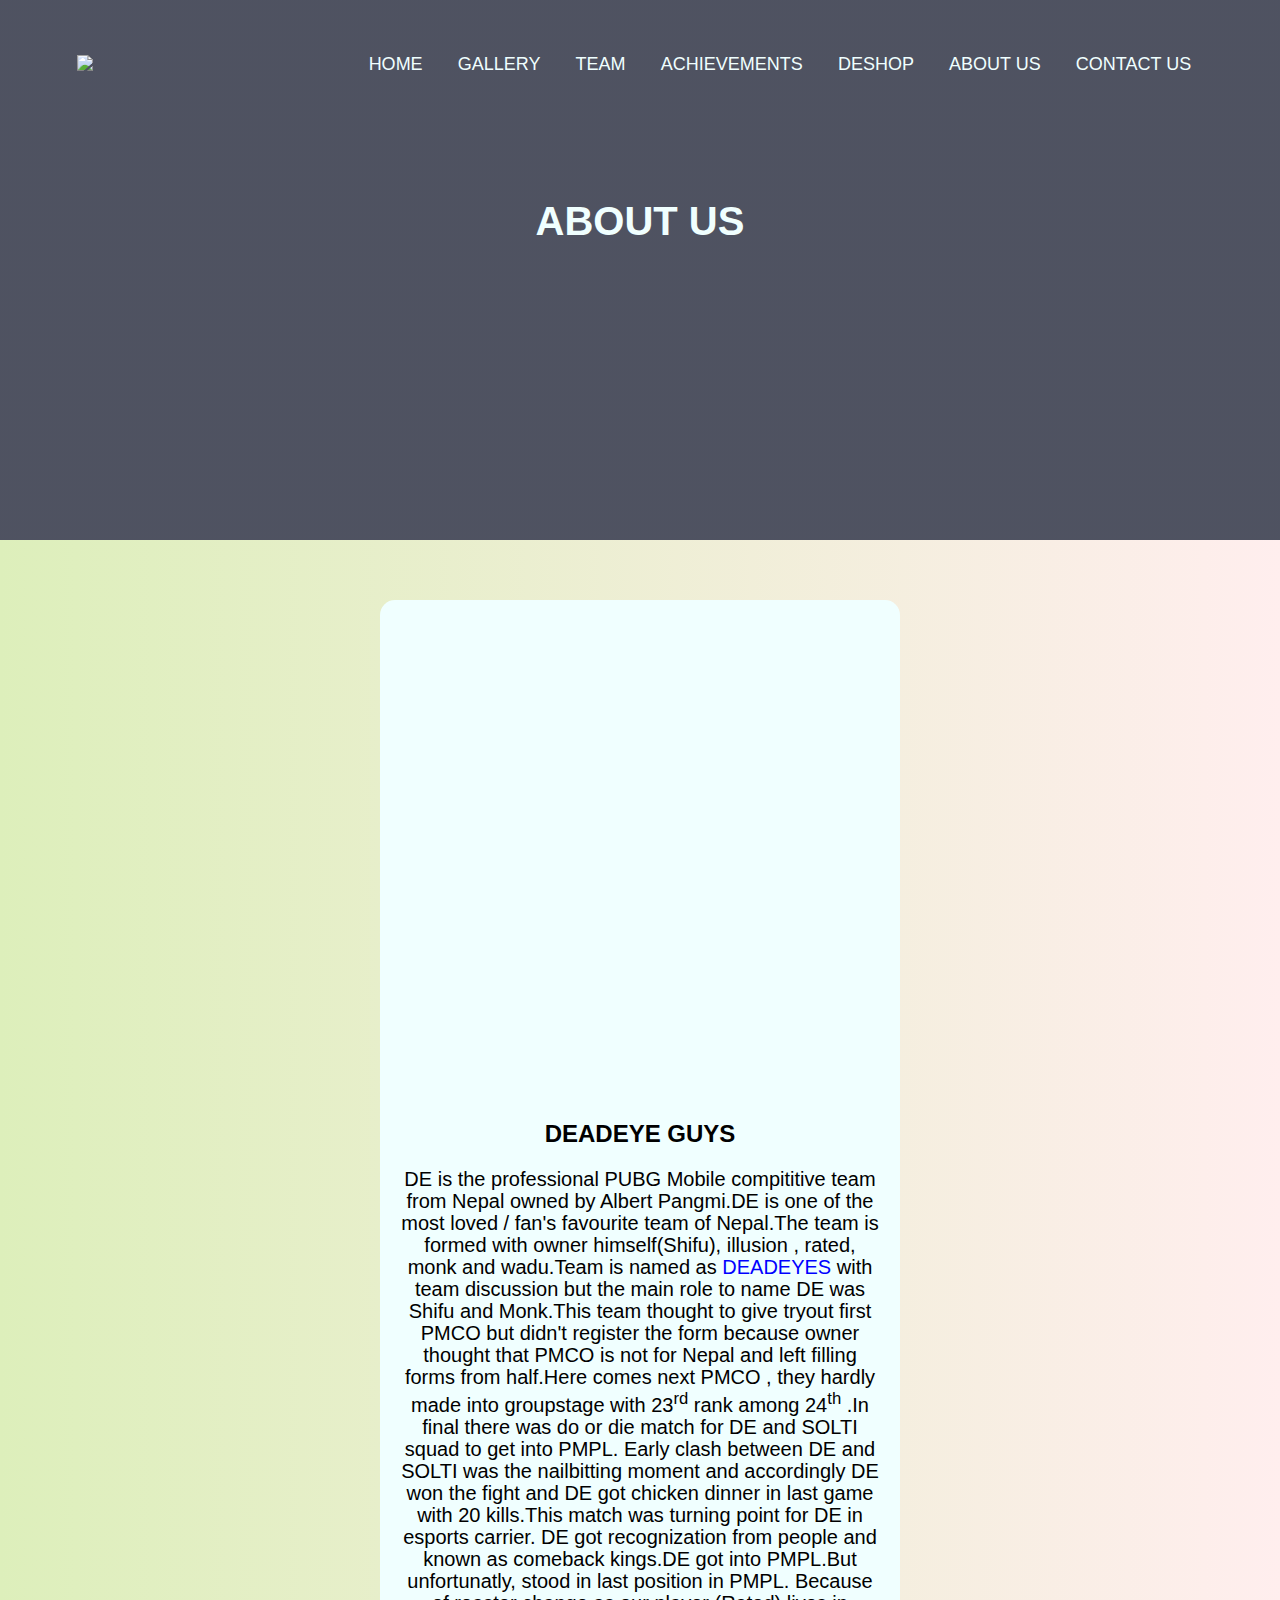
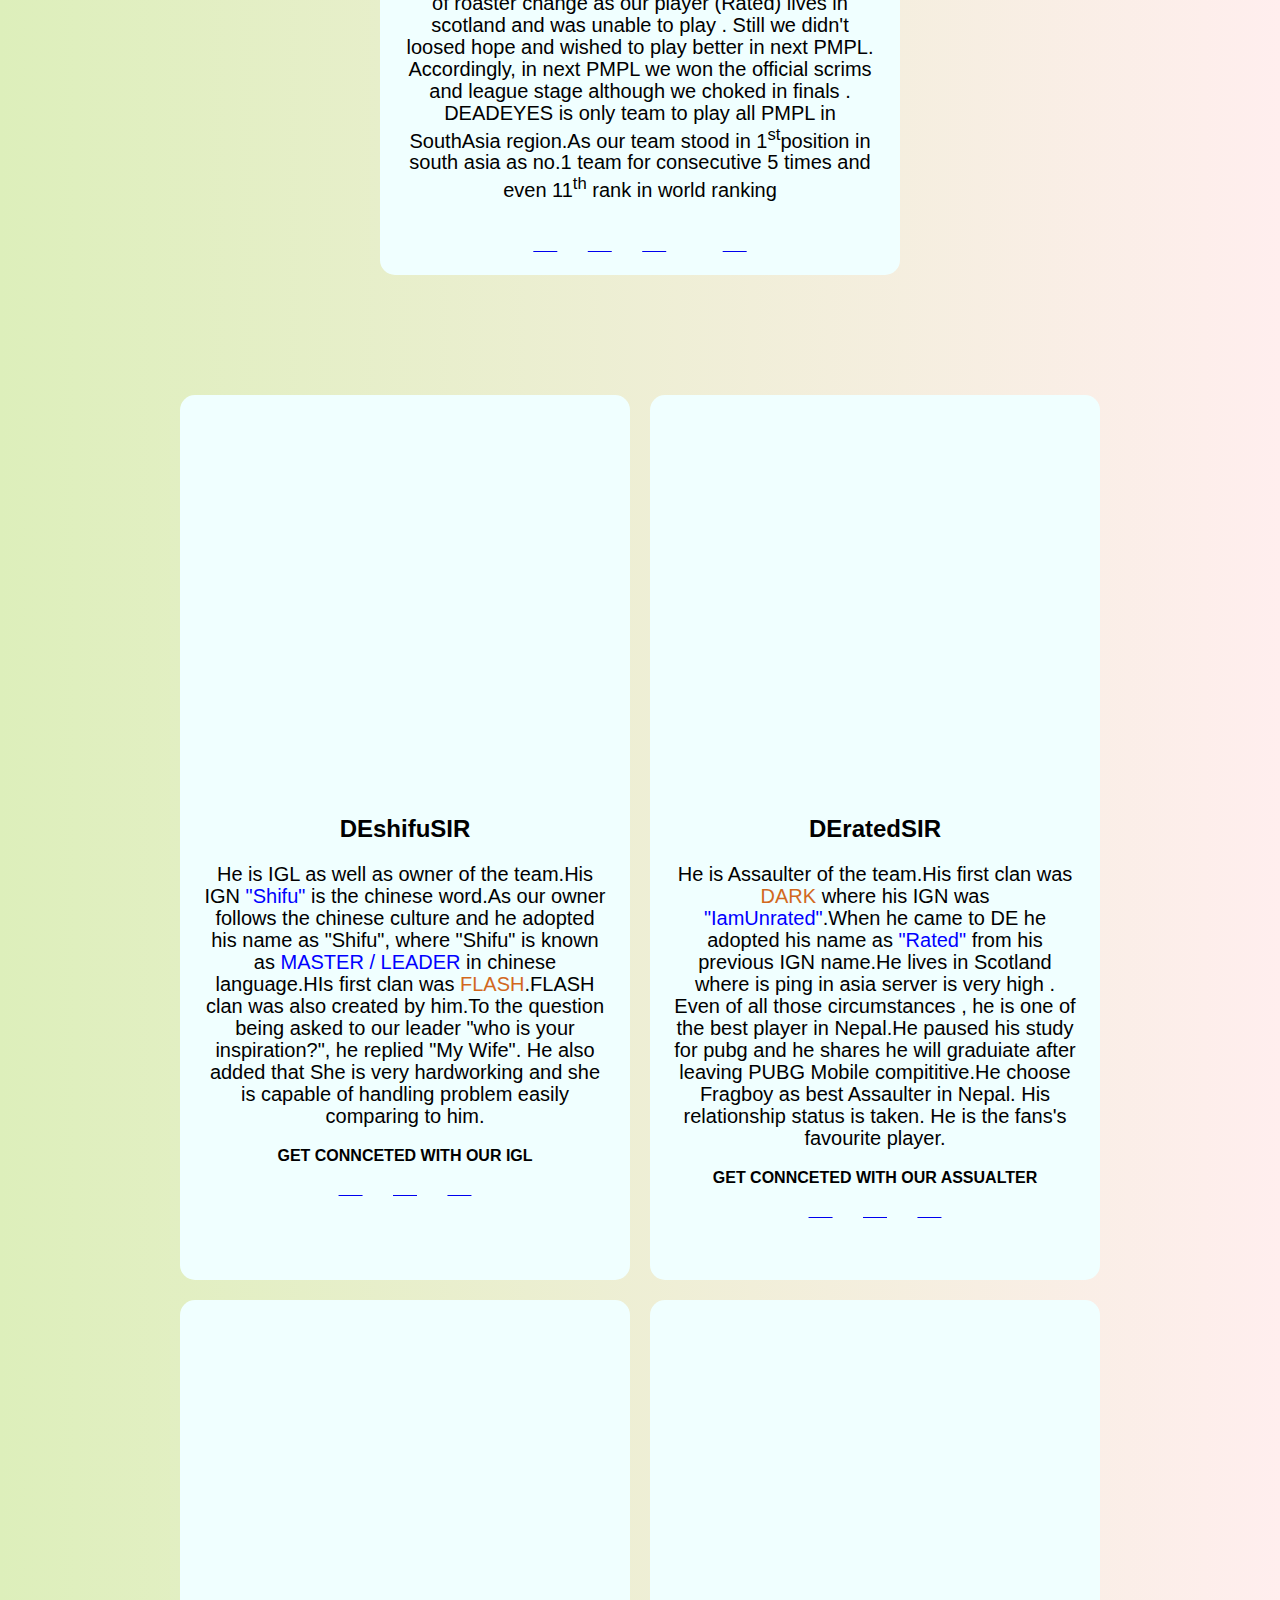
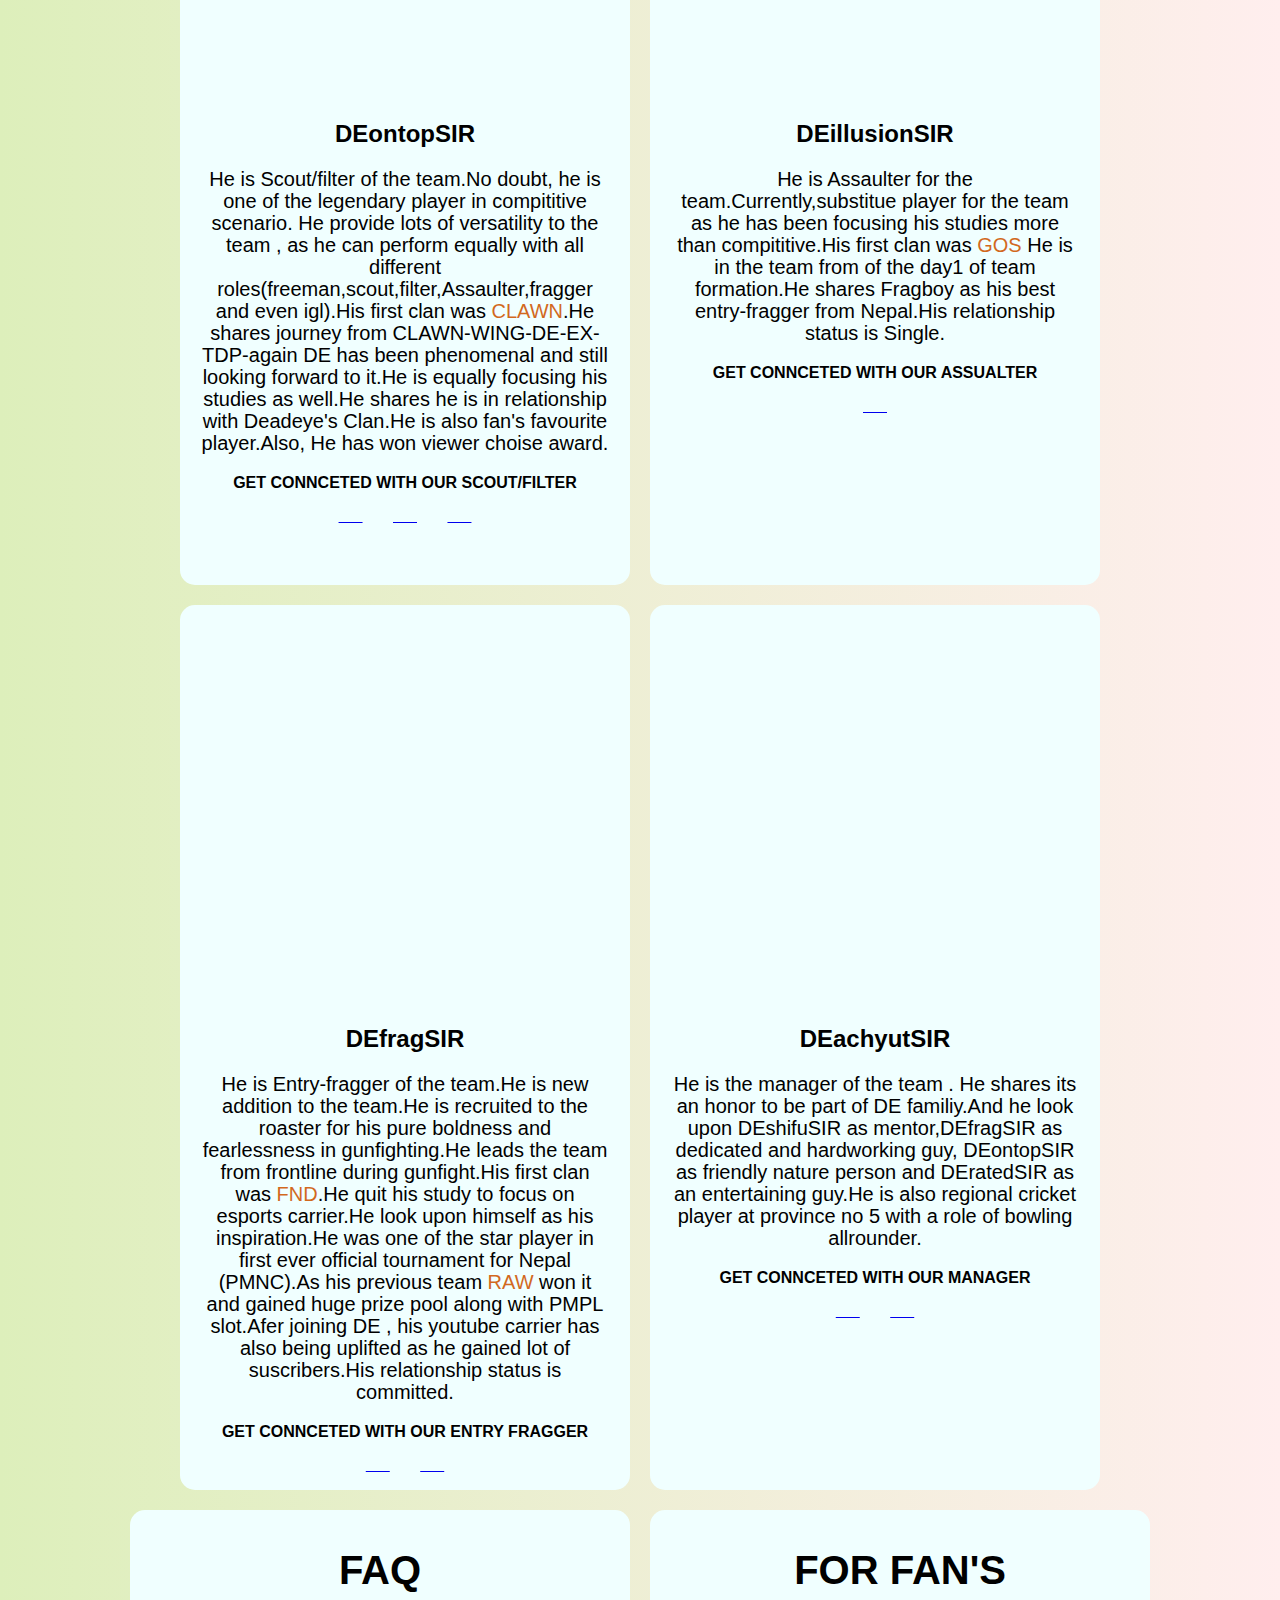
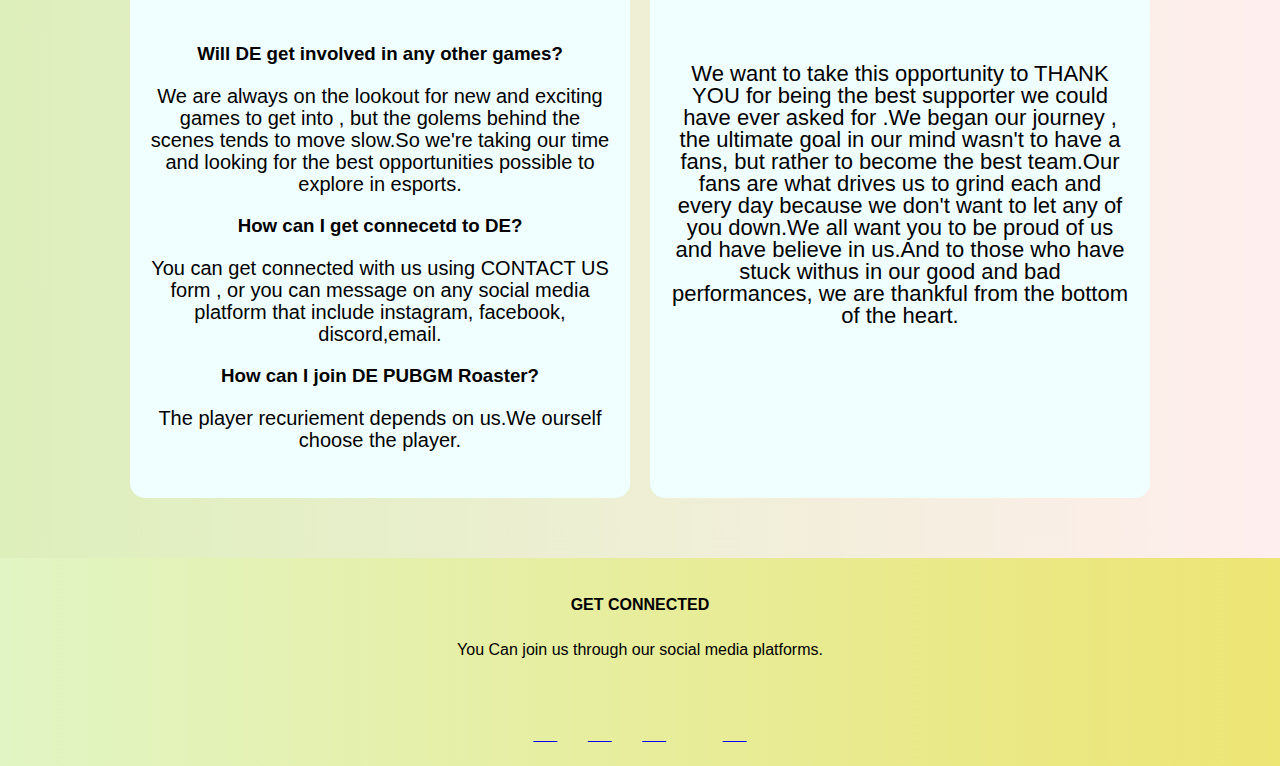
==== about.html.html @ 50891729 "first commit" ====
<!DOCTYPE HTML>
<html>
<head>
<meta name="viewport" content="with=device-width, initial-scale=1.0">
<link rel="stylesheet" href="https://cdnjs.cloudflare.com/ajax/libs/font-awesome/4.7.0/css/font-awesome.min.css">
    <link rel="stylesheet" href="https://use.fontawesome.com/releases/v5.7.0/css/all.css" integrity="sha384-lZN37f5QGtY3VHgisS14W3ExzMWZxybE1SJSEsQp9S+oqd12jhcu+A56Ebc1zFSJ" crossorigin="anonymous"> 
    <link rel="stylesheet" href="style.css">
    <link rel="icon" href="file:///C:/Users/Dell/Desktop/newdelogo.png" type="image/icon type">
<title>DEADEYE GUYS OFFICIAL WEBSITE</title>
</head>
<body>
<section class="team-header"> 
      <nav>   
      <a href="bigproject.html" > <img src="file:///C:/Users/Dell/Desktop/newdelogo.png"></a>   
      <div class="nav-links">
      <ul>
      <li><a href="index.html">HOME</a></li>
      <li><a href="gallery.html.html">GALLERY</a></li>
      <li><a href="team.html.html">TEAM</a></li>
      <li><a href="achievements.html.html">ACHIEVEMENTS</a></li>
      <li><a href="deshop.html.html">DESHOP</a></li>
      <li><a href="about.html.html">ABOUT US </a></li>
      <li><a href="contact.html.html">CONTACT US</a></li>
      </ul>    
      </div>
      </nav>
    <h1>ABOUT US</h1>
</section>
<section class="de-detail">
<div class="DEDE">
<div class="delogo"> </div>
<h2>DEADEYE GUYS </h2>
<P> DE is the professional PUBG Mobile compititive team from Nepal owned by Albert Pangmi.DE is one of the most loved / fan's favourite team of Nepal.The team is formed with owner himself(Shifu), illusion , rated, monk and wadu.Team is named as <span style="color:blue;">DEADEYES</span> with team discussion but the main role to name DE was Shifu and Monk.This team thought to give tryout first PMCO   but didn't register the form because owner thought that PMCO is not for Nepal and left filling  forms from half.Here comes next PMCO , they hardly made into groupstage with 23<sup>rd</sup> rank among 24<sup>th</sup> .In final there was do or die match for DE and SOLTI squad to get  into PMPL. Early clash between DE and SOLTI was the nailbitting moment and accordingly DE won the fight and DE got chicken dinner in last game with 20 kills.This match was turning point for DE in esports carrier. DE got recognization from people and known as comeback kings.DE got into PMPL.But unfortunatly, stood in last position in PMPL. Because of roaster change as our player (Rated) lives in scotland and was unable to play . Still we didn't loosed hope and wished to play better in next PMPL. Accordingly, in next PMPL we won the official scrims and league stage although we choked in finals . DEADEYES is only team to play all PMPL in SouthAsia region.As our team stood in 1<sup>st</sup>position in south asia as no.1 team for consecutive 5 times and even 11<sup>th</sup> rank  in world ranking </P>

<div class="icons">
  <a href="https://www.facebook.com/Deadeyesofficials" target="_blank" rel="noopener noreferrer""> <i class="fab fa-facebook fa-2x"></i></a>
 <a href="https://www.instagram.com/deadeyes_officials/" target="_blank" rel="noopener noreferrer"><i class="fab fa-instagram fa-2x"></i></a>
 <a href="https://www.youtube.com/channel/UC2g1awBuGlmoKk71y6vSvHw" target="_blank" rel="noopener noreferrer"><i class="fab fa-youtube fa-2x"></i></a>
 <a href="https://discord.com/channels/737579042030616607/737579042030616610" target="_blank" rel="noopener noreferrer"><i class="fab fa-discord fa-2x"></i></a>
 <a href="mailto:albert.pangmi1@gmail.com" target="_blank" rel="noopener noreferrer"><i class="fas fa-envelope fa-2x"></i></a>

</div>
 </div>
</section>










<section class="container">
  
   <div class="card">
    
     <div class="shifu-image"></div>
       <h2>DEshifuSIR</h2>
       <p style="font-size: 20px;">He is IGL as well as owner of the team.His IGN <span style="color:blue">"Shifu"</span>  is the chinese word.As our owner follows the chinese culture and he adopted his name as "Shifu", where "Shifu" is known 
         as <span style="color:blue">MASTER / LEADER</span> in chinese language.HIs first clan was <span style="color:chocolate">FLASH</span>.FLASH clan was also created by him.To the question being asked to our leader "who is  your inspiration?", he replied "My Wife". He also added that She is very hardworking and she is capable of handling problem easily comparing to him.  </p>
    
<div class="icons">
  <h4>GET CONNCETED WITH OUR IGL</h4>
     <a href="https://www.instagram.com/de.shifu/" target="_blank" rel="noopener noreferrer"><i class="fab fa-instagram fa-2x"></i></a>
     <a href="https://www.youtube.com/channel/UCsQbxSDxCI07unB_JjpzKFw " target="_blank" rel="noopener noreferrer"><i class="fab fa-youtube fa-2x"></i></a>
     <a href="https://www.facebook.com/Shifusir-gaming-101230205552421" target="_blank" rel="noopener noreferrer"> <i class="fab fa-facebook fa-2x"></i></a>
    </div>
     </div>
     <div class="card">
        <div class="rated-image"> </div>
          <h2> DEratedSIR</h2>
          <p style="font-size: 20px;">He is  Assaulter of the team.His first clan was <span style="color:chocolate"> DARK</span> where his IGN was  <span style="color:blue">"IamUnrated"</span>.When he came to  DE he adopted his name as <span style="color:blue">"Rated" </span>  from his previous IGN name.He lives in Scotland where is ping in asia server is very high .
             Even of all those  circumstances , he is one of the best player in Nepal.He paused his study for pubg and he shares he will graduiate after leaving PUBG Mobile compititive.He choose Fragboy as best Assaulter in Nepal. His relationship status is taken. He is the fans's favourite player.  </p>
<div class="icons">
  <h4>GET CONNCETED WITH OUR ASSUALTER</h4>
     <a href="https://www.instagram.com/ramesh.tashi/" target="_blank" rel="noopener noreferrer"><i class="fab fa-instagram fa-2x"></i></a>
     <a href=" https://www.youtube.com/channel/UClz1W2ZApjGeYfB72Mx5Yvw" target="_blank" rel="noopener noreferrer"><i class="fab fa-youtube fa-2x"></i></a>
     <a href="https://www.facebook.com/Ramesh.tashi.gurung" target="_blank" rel="noopener noreferrer"> <i class="fab fa-facebook fa-2x"></i></a>
   
    </div>
        </div>
        <div class="card">
            <div class="ontop-image"></div>
              <h2>DEontopSIR</h2>
              <p style="font-size: 20px;">He is Scout/filter of  the team.No doubt, he is one of the legendary player in compititive scenario. He provide lots of versatility to the team , as he can perform equally with all different roles(freeman,scout,filter,Assaulter,fragger and even igl).His first clan was <span style="color:chocolate">CLAWN</span>.He shares journey from CLAWN-WING-DE-EX-TDP-again DE has been phenomenal and still looking forward to it.He is equally focusing his studies as well.He shares he is in relationship with Deadeye's Clan.He is also fan's favourite player.Also, He has won viewer choise award.        </p>   
<div class="icons">
  <h4>GET CONNCETED WITH OUR SCOUT/FILTER</h4>
     <a href="https://www.instagram.com/ig_ontop/" target="_blank" rel="noopener noreferrer"><i class="fab fa-instagram fa-2x"></i></a>
     <a href="https://www.youtube.com/c/OnTopp " target="_blank" rel="noopener noreferrer"><i class="fab fa-youtube fa-2x"></i></a>
     <a href="https://www.facebook.com/ontopnonstop2" target="_blank" rel="noopener noreferrer"> <i class="fab fa-facebook fa-2x"></i></a>
    </div>  
   </div>
   <div class="card">
    <div class="illusion-image"></div>
      <h2>DEillusionSIR</h2>
      <p style="font-size: 20Ppx;">He is Assaulter for the team.Currently,substitue player for the team as he has been focusing his studies more than compititive.His first clan was <span style="color:chocolate">GOS </span>He is in the team from of the day1 of team formation.He shares Fragboy as his best entry-fragger from Nepal.His relationship status is Single. </p>
<div class="icons">
  <h4>GET CONNCETED WITH OUR ASSUALTER</h4>
     <a href="https://www.instagram.com/deillusionsir/" target="_blank" rel="noopener noreferrer"><i class="fab fa-instagram fa-2x"></i></a>
    </div>
</div>
<div class="card">
  <div class="frag-image"></div>
    <h2>DEfragSIR</h2>
    <p style="font-size: 20px;"> He is Entry-fragger of the team.He is new addition to the team.He is recruited to the roaster for his pure boldness and fearlessness in gunfighting.He leads the team from frontline during gunfight.His first clan was <span style="color:chocolate;"> FND</span>.He quit his study to focus on esports carrier.He look upon himself as his inspiration.He was one of the star player in first ever official  tournament for Nepal (PMNC).As his previous team <span style="color:chocolate">RAW</span> won it and gained huge prize pool along with PMPL slot.Afer joining DE , his youtube carrier has also being uplifted as he gained lot of suscribers.His relationship status is committed. </p>  
<div class="icons">
  <h4>GET CONNCETED WITH OUR ENTRY FRAGGER</h4>
     <a href="https://www.instagram.com/de.fragsir_/" target="_blank" rel="noopener noreferrer"><i class="fab fa-instagram fa-2x"></i></a>
     <a href="https://www.youtube.com/c/fragBoyskrskr " target="_blank" rel="noopener noreferrer"><i class="fab fa-youtube fa-2x"></i></a>
   
    </div>
</div>
<div class="card">
  <div class="achyut-image"></div>
    <h2>DEachyutSIR</h2>
    <p style="font-size: 20px;"> He is the manager of the team . He shares its an honor to be part of DE familiy.And he look upon DEshifuSIR as mentor,DEfragSIR as dedicated and hardworking guy, DEontopSIR as friendly nature person and DEratedSIR as an entertaining guy.He is also regional cricket player at province no 5 with a role of bowling allrounder.       </p>
<div class="icons">
  <h4>GET CONNCETED WITH OUR MANAGER</h4>
     <a href="https://www.instagram.com/achyut.sir/" target="_blank" rel="noopener noreferrer"><i class="fab fa-instagram fa-2x"></i></a>
     <a href=" https://www.youtube.com/channel/UCNKVGHsNj0wkvsWdn4Hl4EQ" target="_blank" rel="noopener noreferrer"><i class="fab fa-youtube fa-2x"></i></a>
    </div>
</div>
<div class="small-card">
  <h1>FAQ</h1>
  <h3>Will DE get involved in any other games?</h3>
  <p style="font-size: 20px;">We are always on the lookout for new and exciting games to get into , but the  golems behind the scenes tends to move slow.So we're taking our time and looking for the best opportunities possible to explore in esports.  </p>
  <h3>How can I get connecetd to DE?</h3>
  <p style="font-size: 20px;">You can get connected with us using CONTACT US form , or you can message on any social media platform that include instagram, facebook, discord,email. </p>
 <h3>How can I join DE PUBGM Roaster?</h3>
 <p style="font-size: 20px;">The player recuriement depends on us.We ourself choose the player. </p>
</div>
<div class="small-card">
<h1>FOR FAN'S</h1>
<p style="font-size: 22px;">We want to take this opportunity to THANK YOU for being the best supporter we could have ever asked for .We began our journey , the ultimate goal in our mind  wasn't to have a fans, but rather to become the best team.Our fans are what drives us to grind each and every day because we don't want to let any of you down.We all want you to be proud of us and have believe in us.And to those who have stuck withus in our good and bad performances, we are thankful from the bottom of the heart. </p>
</div>
</section>











<section class="footer">
   <h4>GET CONNECTED</h4>
   <p style="font-size:100%">You Can join us through our social media platforms.</p>
   <div class="icons">
    <a href="https://www.facebook.com/Deadeyesofficials" target="_blank" rel="noopener noreferrer"> <i class="fab fa-facebook fa-2x"></i></a>
    <a href="https://www.instagram.com/deadeyes_officials/" target="_blank" rel="noopener noreferrer"><i class="fab fa-instagram fa-2x"></i></a>
    <a href="https://www.youtube.com/channel/UC2g1awBuGlmoKk71y6vSvHw" target="_blank" rel="noopener noreferrer"><i class="fab fa-youtube fa-2x"></i></a>
    <a href="https://discord.com/channels/737579042030616607/737579042030616610" target="_blank" rel="noopener noreferrer"><i class="fab fa-discord fa-2x"></i></a>
    <a href="mailto:albert.pangmi1@gmail.com" target="_blank" rel="noopener noreferrer"><i class="fas fa-envelope fa-2x"></i></a>
     
    
     </div>
</section>
</body>
</html>
---- style.css ----
<style type="text/css">
:root{
 
  }
*{
  padding:0;
  margin:0;
font-family: " Times New Roman" , sans-serif;
}
.header{
 min-height: 100vh;
   width:100%;
   background-image: linear-gradient(rgba(4,9,30,0.7),rgba(4,9,30,0.7)),url(file:///C:/Users/Dell/Desktop/pic1.jpg);
  background-position: center;
  background-size: cover;
  position:relative;
}
nav{
  display: flex;
  padding: 2% 6%;
  justify-content: space-between;
  align-items: center;
}
nav img{
  width: 150px;
}
.nav-links ul li{
  list-style:none;
  display: inline-block;
  padding: 8px 12px;
  position:relative;
}
.nav-links ul li a{
    color:	#f0ffff;
    text-decoration:none;
font-size: 18px;
}
.nav-links ul li::after{
 content:'';
 width: 0%;
 height:2px;
 background:	#e65245;
 display: block;
 margin:auto;
 transition:0.5s;
}
.nav-links ul li:hover::after{
  width:100%;
}
.text-box{
 width:90%;
 color:#f0ffff;
position:absolute;
top:50%;
left:50%;
transform: translate(-50%, -50%);
text-align:center;
}
.text-box h1{
 font-size: 62px;
}
.text-box p{
  margin:10px 0px 40px;
  font-size: 20px;
  color:#f0ffff;
}
.hello-btn{
    display: inline-block;
    text-decoration: none;
    color:#f0ffff;
    border: 1px solid #f0ffff;
    border-radius: 35px;
    padding:12px 34px;
    font-size: 18px;
    background: transparent;
    position: relative;
   cursor: pointer;
}
.hello-btn:hover{
  border:1px solid 	#e65245;
  background: 		#e65245;
  transition: 1s;
}
.feed{
  background: #FFEEEE; 
background: -webkit-linear-gradient(to right, #DDEFBB, #FFEEEE);  
background: linear-gradient(to right, #DDEFBB, #FFEEEE); 
  
  
  

  width:100%;
  margin:auto;
  padding-top:50px;
  text-align: center;
  padding-bottom:10px;
}
h1{
  font-size:40px;
  font-weight: 600;
  padding-bottom: 50px;
}
P{
  font-size: 20px;
  font-weight:300;
  line-height: 22px;
  padding-bottom:50px;
}
.updates{
 flex-basis: 32px;
border-radius: 10px;
margin-bottom:30px;
position:relative;
overflow: hidden;

} 
.updates img{
  width:80%;
  padding-bottom: 50px;
 
}
.updates h3{
  padding-bottom: 20px;
}
.footer{
  margin:auto;
  width:100%;
  text-align:center;
  padding: 18px 0;
  background: #EDE574;  
  background: -webkit-linear-gradient(to right, #E1F5C4, #EDE574); 
  background: linear-gradient(to right, #E1F5C4, #EDE574);
  

}
.footer h4{
  margin-bottom:  25px;
  margin-top: 20px;
  font-weight:600;
}
.icons i{
  
  color: #00cdac;
  margin: 13px;
  cursor:pointer;
 
  width:35px;
  height:85px;
}
.icons i:hover{
  transform:scale(1.5);
}
.icons i:active{
  transform:scale(0.9);
}
.team-header{
  height:60vh;
  width:100%;
  background-image:  linear-gradient(rgba(4,9,30,0.7),rgba(4,9,30,0.7)),url(file:///C:/Users/Dell/Desktop/team.jpg);
  background-size:cover;
  background-position: center;
  text-align:center;
  color:#f0ffff;
  font-size:40px;
}
.team-header h1{
  padding-top:85px;
}
.table{
  padding-bottom:30px;
  background: #FFEEEE; 
  background: -webkit-linear-gradient(to right, #DDEFBB, #FFEEEE);  
  background: linear-gradient(to right, #DDEFBB, #FFEEEE); 
    
  text-align:center;
  font-size:30px;
}
.table h2{
  padding-top:50px;
}
.roaster{
 justify-content:center;
 min-height:50vh;
 border-collapse:collapse;
  margin:85px 210px;
  font-size:20px;
  min-width:70%;
  border-radius: 5px 5px 0 0;
 overflow:hidden; 
 box-shadow:0 0 20px rgba(0,0,0,0.15);
}
.roaster thead tr{
  background-color:#e65245;
  color:#f0ffff;
  text-align:center;
  font-weigth:bold;
}
.roaster thead th,
.roaster thead td{
padding: 20px 25px;
}
.roaster tbody tr:nth-of-type(even){
  background-color: #0ed2f7 ; 
  }
.roaster tbody tr:nth-of-type(odd){
  background-color:  #ffdde1 ; 
}
.roaster tbody tr:last-of-type {
  border-bottom: 5px solid #e65245;
}
.former{
  padding-bottom:30px;
  background: #FFEEEE; 
background: -webkit-linear-gradient(to right, #DDEFBB, #FFEEEE);  
background: linear-gradient(to right, #DDEFBB, #FFEEEE); 
  
  text-align:center;
  font-size:30px;
}
.former h2{
  padding-top:50px;
}
.player{
 justify-content:center;
 min-height:50vh;
  border-collapse:collapse;
  margin:25px 150px;
  font-size:20px;
  min-width:80%;
  border-radius: 5px 5px 0 0;
 overflow:hidden; 
 box-shadow:0 0 20px rgba(0,0,0,0.15);
}
.player thead tr{
  background-color:#e65245;
  color:#f0ffff;
  text-align:center;
  font-weigth:bold;
}
.player thead th,
.player thead td{
padding: 20px 25px;
}
.player tbody tr:nth-of-type(even){
  background-color:  #0ed2f7;
}
.player tbody tr:nth-of-type(odd){
  background-color:  #ffdde1 ; 
}
.player tbody tr:last-of-type {
  border-bottom: 5px solid #e65245;
}
.manager{
  padding-bottom:30px;
  background: #FFEEEE; 
background: -webkit-linear-gradient(to right, #DDEFBB, #FFEEEE);  
background: linear-gradient(to right, #DDEFBB, #FFEEEE); 
  
  text-align:center;
  font-size:30px;
}
.manager h2{
  padding-top:50px;
}
.manage{
 justify-content:center;
 min-height:20vh;
  border-collapse:collapse;
  margin:85px 210px;
  font-size:20px;
  min-width:70%;
  border-radius: 5px 5px 0 0;
 overflow:hidden; 
 box-shadow:0 0 20px rgba(0,0,0,0.15);
}
.manage thead tr{
  background-color:#e65245;
  color:#f0ffff;
  text-align:center;
  font-weigth:bold;
}
.manage thead th,
.manage thead td{
padding: 20px 25px;
}
.manage tbody tr:nth-of-type(even){
  background-color:  #0ed2f7;
}
.manage tbody tr:nth-of-type(odd){
  background-color:  #ffdde1 ; 
}
.manage tbody tr:last-of-type {
  border-bottom: 5px solid #e65245;
 
}
.content{
  padding-bottom:30px;
  background: #FFEEEE; 
  background: -webkit-linear-gradient(to right, #DDEFBB, #FFEEEE);  
  background: linear-gradient(to right, #DDEFBB, #FFEEEE); 
    
  text-align:center;
  font-size:30px;
}
.content h2{
  padding-top:50px;
}
.creator{
 justify-content:center;
 min-height:30vh;
  border-collapse:collapse;
  margin:85px 210px;
  font-size:20px;
  min-width:70%;
  border-radius: 5px 5px 0 0;
 overflow:hidden; 
 box-shadow:0 0 20px rgba(0,0,0,0.15);
}
.creator thead tr{
  background-color:#e65245;
  color:#f0ffff;
  text-align:center;
  font-weigth:bold;
}
.creator thead th,
.creator thead td{
padding: 20px 25px;
}
.creator tbody tr:last-of-type {
  border-bottom: 5px solid #e65245;
}
.creator tbody tr:nth-of-type(even){
  background-color: #0ed2f7;
}
.creator tbody tr:nth-of-type(odd){
  background-color:  #ffdde1 ; 
}
.ach-header{
  height:60vh;
  width:100%;
  background-image:  linear-gradient(rgba(4,9,30,0.7),rgba(4,9,30,0.7)),url(file:///C:/Users/Dell/Desktop/pic3.jpg);
  background-size:cover;
  background-position: center;
  text-align:center;
  color:#f0ffff;
  font-size:40px;
}
.ach-header h1{
  padding-top: 75px;
}
.ach{
  padding-bottom:30px;
  background: #FFEEEE; 
  background: -webkit-linear-gradient(to right, #DDEFBB, #FFEEEE);  
  background: linear-gradient(to right, #DDEFBB, #FFEEEE); 
    justify-content: center;
  text-align:center;
  font-size:30px;
}
.ach h2{
  padding-top:50px;
}
.achi{
 justify-content:center;
 min-height:75vh;
  border-collapse:collapse;
  margin:85px 150px;
  font-size:20px;
  min-width:80%;
  border-radius: 5px 5px 0 0;
 overflow:hidden; 
 box-shadow:0 0 20px rgba(0,0,0,0.15);
}
.achi thead tr{
  background-color:#e65245;
  color:#f0ffff;
  text-align:center;
  font-weight:bold;
}
.achi thead th,
.achi thead td{
padding: 20px 25px;
}
.achi tbody tr,
.achi tbody td{
padding: 15px 20px;
}

.achi tbody tr:last-of-type {
  border-bottom: 5px solid #e65245;
}
.achi tbody tr {
  border-bottom: 3px dotted #f0ffff;
}
.lorange{
  background-color: 	coral;
}
.yellow{
  background-color: 		#FFFF00;
}
.gray{
  background-color: 	#C0C0C0;
}
.blue{
  background-color: 	#ffb6c1;
}
.green{
  background-color: #00FF7F;
}
.achmid{
 padding-bottom: 30px;  
 background: #FFEEEE; 
 background: -webkit-linear-gradient(to right, #DDEFBB, #FFEEEE);  
 background: linear-gradient(to right, #DDEFBB, #FFEEEE); 
   
  text-align:center;
  font-size:30px; 
}
.hmid{
  justify-content:center;
  min-height:75vh;
   border-collapse:collapse;
   margin:110px 120px;
   font-size:20px;
   min-width:85%;
   border-radius: 5px 5px 0 0;
  overflow:hidden; 
  box-shadow:0 0 20px rgba(0,0,0,0.15);
 }
 .hmid thead tr{
   background-color:#e65245;
   color:#f0ffff;
   text-align:center;
   font-weigth:bold;
 }
 .hmid thead th,
 .hmid thead td{
 padding: 20px 25px;
 }
 .hmid tbody tr:last-of-type {
   border-bottom: 5px solid #e65245;
 }
 .rated{
   background-color: 		#00ffff;
 }
 .ontop{
   background-color: 			#f0ffff;
 }
 .wadu{
   background-color: 	#00ff00;
 }
 .de{
   background-color: 	#ffb6c1;
 }
.gallery{
  background: #FFEEEE; 
  background: -webkit-linear-gradient(to right, #DDEFBB, #FFEEEE);  
  background: linear-gradient(to right, #DDEFBB, #FFEEEE); 
    
 overflow-x: hidden;
 min-height: 100vh;
  box-sizing:border-box;
  padding-bottom: 50px;
  padding-top: 50px;
}
.main{
  justify-content: center;
  align-items:center;
  margin-top:10px;
  width:100vw;
  display:grid;
  grid-template-columns: repeat(auto-fill,minmax(300px,300px));
  column-gap: 10px;
  row-gap:10px;
}
.main img{
  width:300px;
  height:300px;
  object-fit:cover;
  object-position: center;
  transition:.5s;
}
.main img:hover{
  filter: brightness(75%);
}
.hiii{ 
  background: #FFEEEE; 
background: -webkit-linear-gradient(to right, #DDEFBB, #FFEEEE);  
background: linear-gradient(to right, #DDEFBB, #FFEEEE); 
  
  width:100%;
  margin:auto;
  text-align: center;
  padding-bottom:50px;
}
.shop img{
  height:150px;
  padding:10px;
  opacity: .8;
  cursor:pointer;
}
.shop img:hover{
  opacity: 1;
}
.shop{
  display: flex;
  padding-left: 18%;
}
.bimage{
  padding-top:30px;
  cursor: pointer;
  display:inline-block;
  padding-left:30px;
}
.bimage img{
  width:500px;
  height: 600px;
}
.bimage h3{
  margin-top: 100px;
  margin-bottom: 10px;
}
.oshop img{
  width:125px;
  height:150px;
  padding:10px;
  opacity: .8;
  cursor:pointer;
}
.oshop img:hover{
  opacity: 1;
}
.oshop{
  display: flex;
  padding-left: 17%;
}
.dshop img{
  width:125px;
  height:150px;
  padding:10px;
  opacity: .8;
  cursor:pointer;
}
.dshop img:hover{
  opacity: 1;
}
.dshop{
  display: flex;
  padding-left: 18.5%;
}
.cshop img{
  width:125px;
  height:150px;
  padding:10px;
  opacity: .8;
  cursor:pointer;
}
.cshop img:hover{
  opacity: 1;
}
.cshop{
  display: flex;
  padding-left: 17%;
}
.bagshop img{
  width:125px;
  height:150px;
  padding:10px;
  opacity: .8;
  cursor:pointer;
}
.bagshop img:hover{
  opacity: 1;
}
.bagshop{
  display: flex;
  padding-left: 15.5%;
}
.preorder-btn{
  display: inline-block;
  text-decoration: none;
  background-color:#00cdac ;
  color:#f0ffff;
  border: 2px solid #00cdac;
  border-radius: 35px;
  padding:12px 34px;
  font-size: 20px;
  position: relative;
 cursor: pointer;
}
.preorder-btn:hover{
border:3px solid 	#e65245;
background: 		#e65245;
transition: .5s;
}
.okbtn{
  padding-top:3%;
}
.container{
  background: #FFEEEE; 
background: -webkit-linear-gradient(to right, #DDEFBB, #FFEEEE);  
background: linear-gradient(to right, #DDEFBB, #FFEEEE); 
justify-content: center;
  margin:auto;
  padding-top:50px;
  text-align: center;
  padding-bottom:50px;
  padding-right:8px;
  padding-left: 8px;
  display: flex;
 flex-wrap: wrap;
}
.card{
  background-color: #f0ffff;
  width:450px;
  height:885px;
  margin:10px;
  border-radius: 15px;
}
.shifu-image{
background-image: url(file:///C:/Users/Dell/Desktop/shifu.jpg.jpg);
 height:400px;
 width:450px;
 margin-bottom:20px;
 border-radius: 15px 15px 0 0;
 background-size: cover;

}
.rated-image{
  background-image: url(file:///C:/Users/Dell/Desktop/rated.jpg.jpg);
  border-radius: 15px 15px 0 0;
  background-size: cover;
   height:400px;
   width:450px;
   margin-bottom:20px;
  
  }
  .ontop-image{
    background-image: url(file:///C:/Users/Dell/Desktop/ontop.jpg.jpg);
    border-radius: 15px 15px 0 0;
    background-size: cover;
     height:400px;
     width:450px;
     margin-bottom:20px;
    
    }
    .illusion-image{
      background-image: url(file:///C:/Users/Dell/Desktop/illu.jpg);
      border-radius: 15px 15px 0 0;
      background-size: cover;
       height:400px;
       width:450px;
       margin-bottom:20px;
      }
      .frag-image{
        background-image: url(file:///C:/Users/Dell/Desktop/fragggg.jpg);
        border-radius: 15px 15px 0 0;
        background-size: cover;
         height:400px;
         width:450px;
         margin-bottom:20px;
        
        }
        .achyut-image{
          background-image: url(file:///C:/Users/Dell/Desktop/achyut.jpg.jpg);
          border-radius: 15px 15px 0 0;
          background-size: cover;
           height:400px;
           width:450px;
           margin-bottom:20px;
          }
.card p{
  padding:20px;
}
.card:hover{
  background-color: black;
  color:blanchedalmond;
  cursor:pointer;
  transform: scale(1.03);
  transition: .5s;
}
.de-detail{
  background: #FFEEEE; 
  background: -webkit-linear-gradient(to right, #DDEFBB, #FFEEEE);  
  background: linear-gradient(to right, #DDEFBB, #FFEEEE); 
  justify-content: center;
    margin:auto;
    padding-top:50px;
    text-align: center;
    padding-bottom:50px;
    padding-right:8px;
    padding-left: 8px;
    display: flex;
    flex-wrap: wrap;
  
}
.DEDE{
  background-color: #f0ffff;
  width:520px;
  height:1275px;
  margin:10px;
  border-radius: 15px;
}
.DEDE p{
  padding:20px;
}
.DEDE:hover{
  background-color: black;
  color:blanchedalmond;
  cursor:pointer;
  transform: scale(1.03);
  transition: .5s;
}
.delogo{
  background-image: url(file:///C:/Users/Dell/Desktop/ggg.jpg.jpg);
   height:500px;
   width:520px;
   margin-bottom:20px;
   border-radius: 15px 15px 0 0;
   background-size: cover;
  
  }
.connect{
  background: #FFEEEE; 
background: -webkit-linear-gradient(to right, #DDEFBB, #FFEEEE);  
background: linear-gradient(to right, #DDEFBB, #FFEEEE); 
  width:100%;
  margin:auto;
  padding-top:50px;
  text-align: center;
  padding-bottom:10px;
justify-content: center;
}
.contact-col input , .contact-col textarea{
  width:50%;
  padding:15px;
  margin-bottom:17px;
  outline:none;
  border:2px solid #e65245;
resize:vertical;

}
.contact-col textarea{
  height:200px;
}
.submit-btn{
  width:400px;
height:42px;
background-color:#e65245;
border-radius:42px;

outline:none;
font-size:25px;
color:#f0ffff;
box-shadow: 4px 4px 8px var(--Shadow1), -4px -4px 8px var(--Shadow2);
margin:16px;


}
.small-card{
  padding-top:3%;
  background-color: #f0ffff;
  width:500px;
  height:550px;
  margin:10px;
  border-radius: 15px;
  
}
.small-card p{
  padding:20px;
}
.small-card:hover{
  background-color: black;
  color:blanchedalmond;
  cursor:pointer;
  transform: scale(1.03);
  transition: .5s;
}



  




</style>
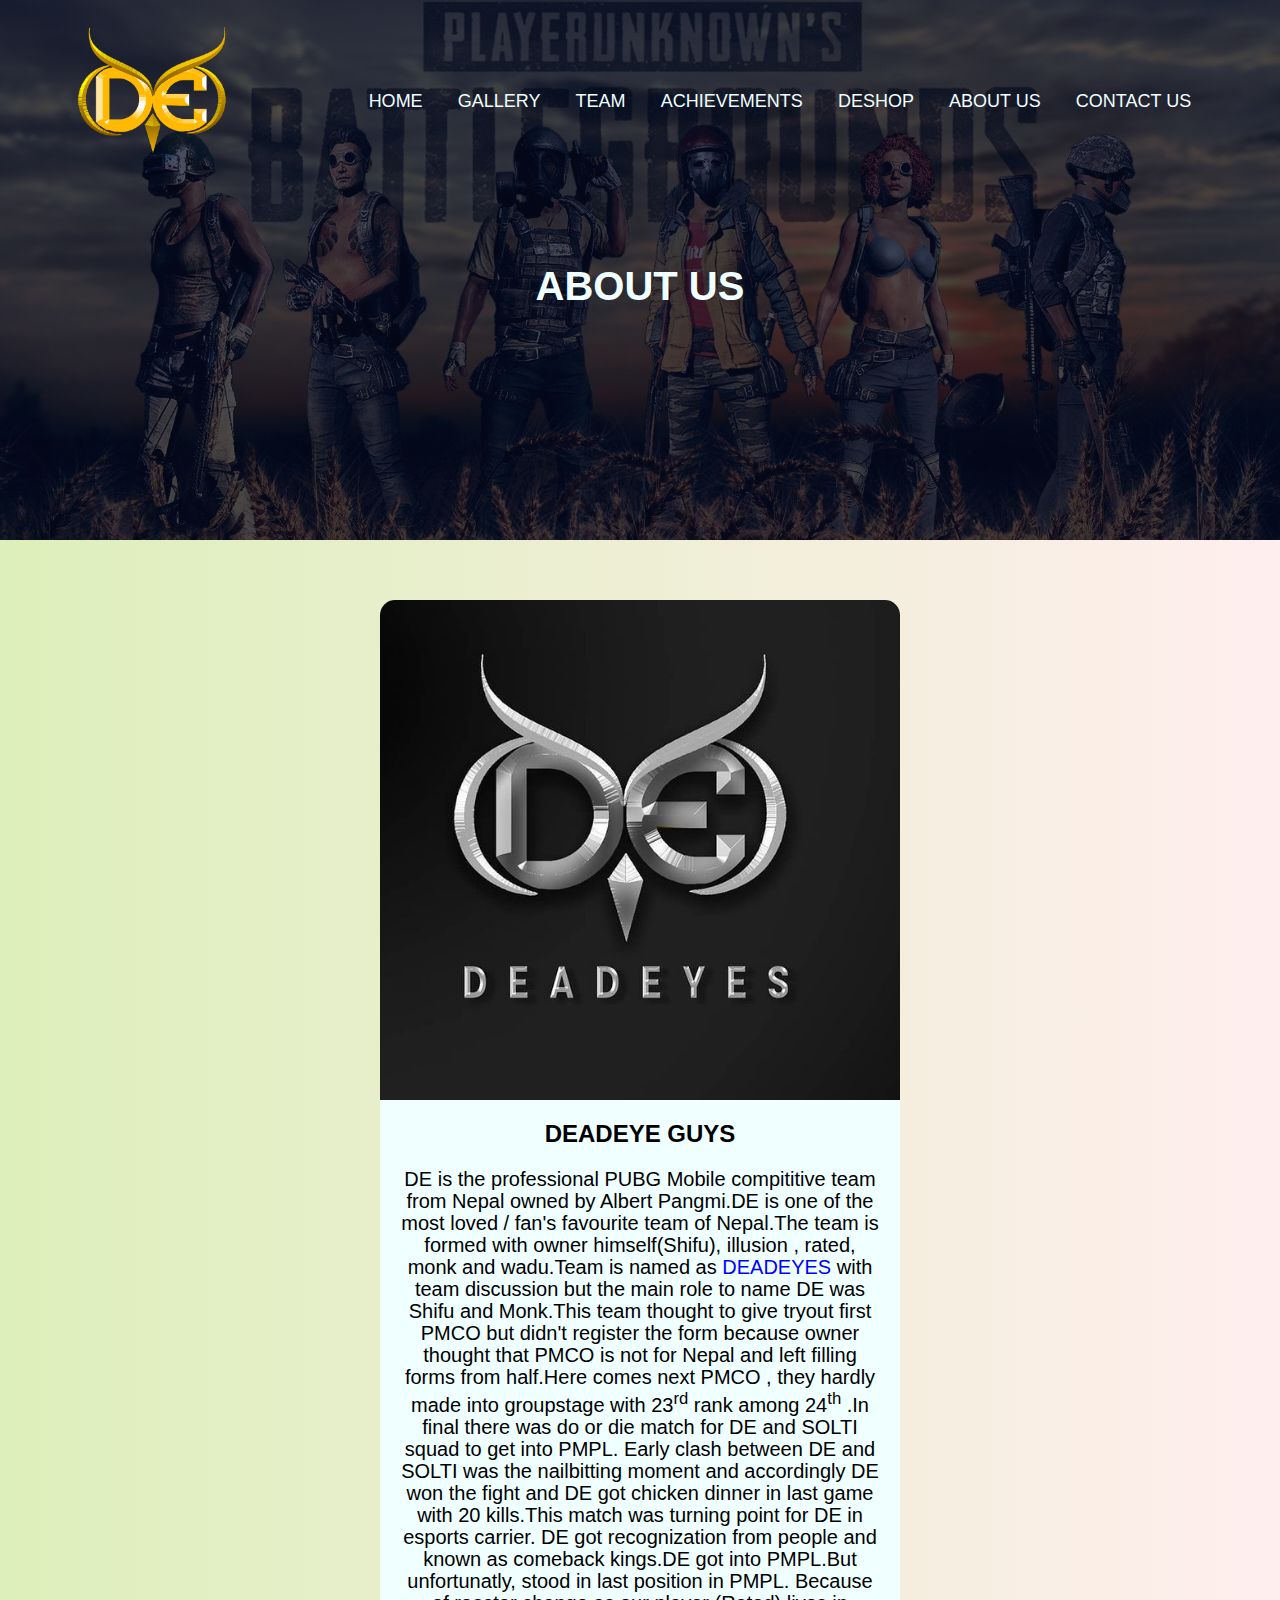
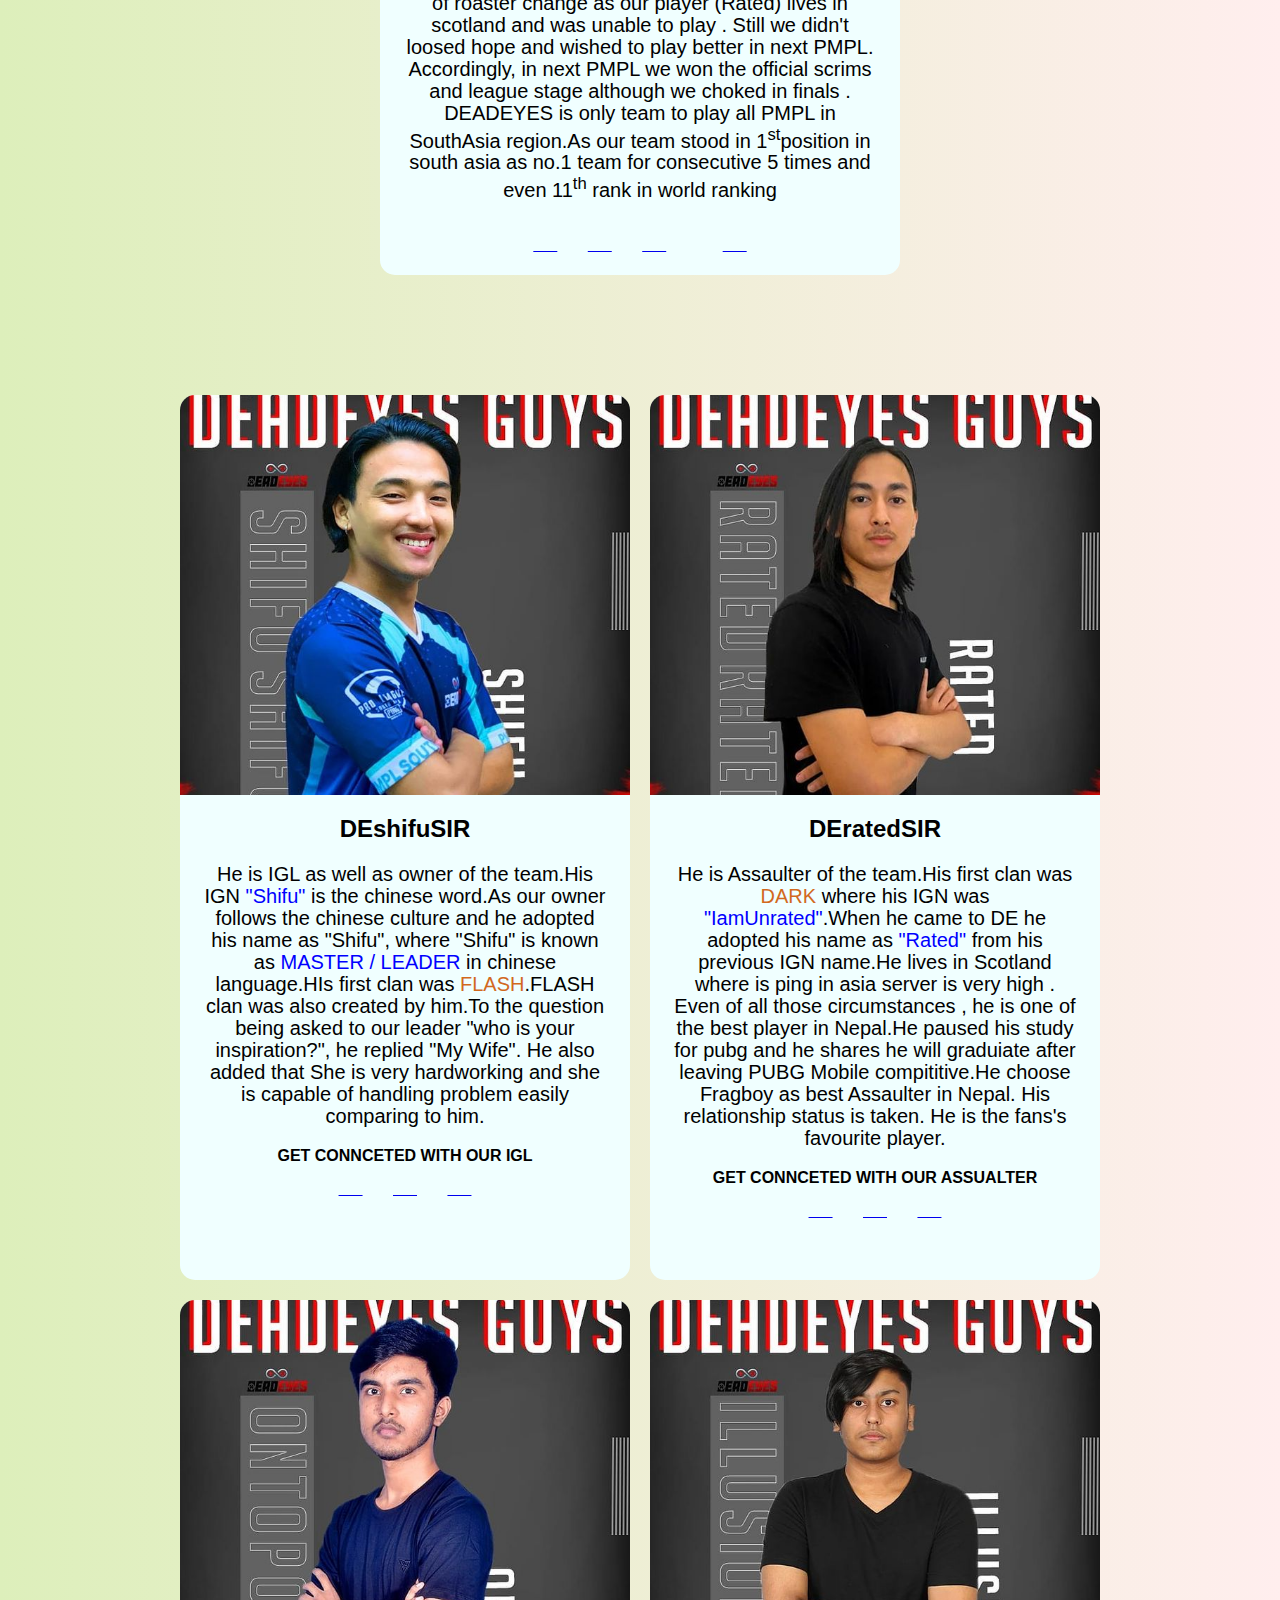
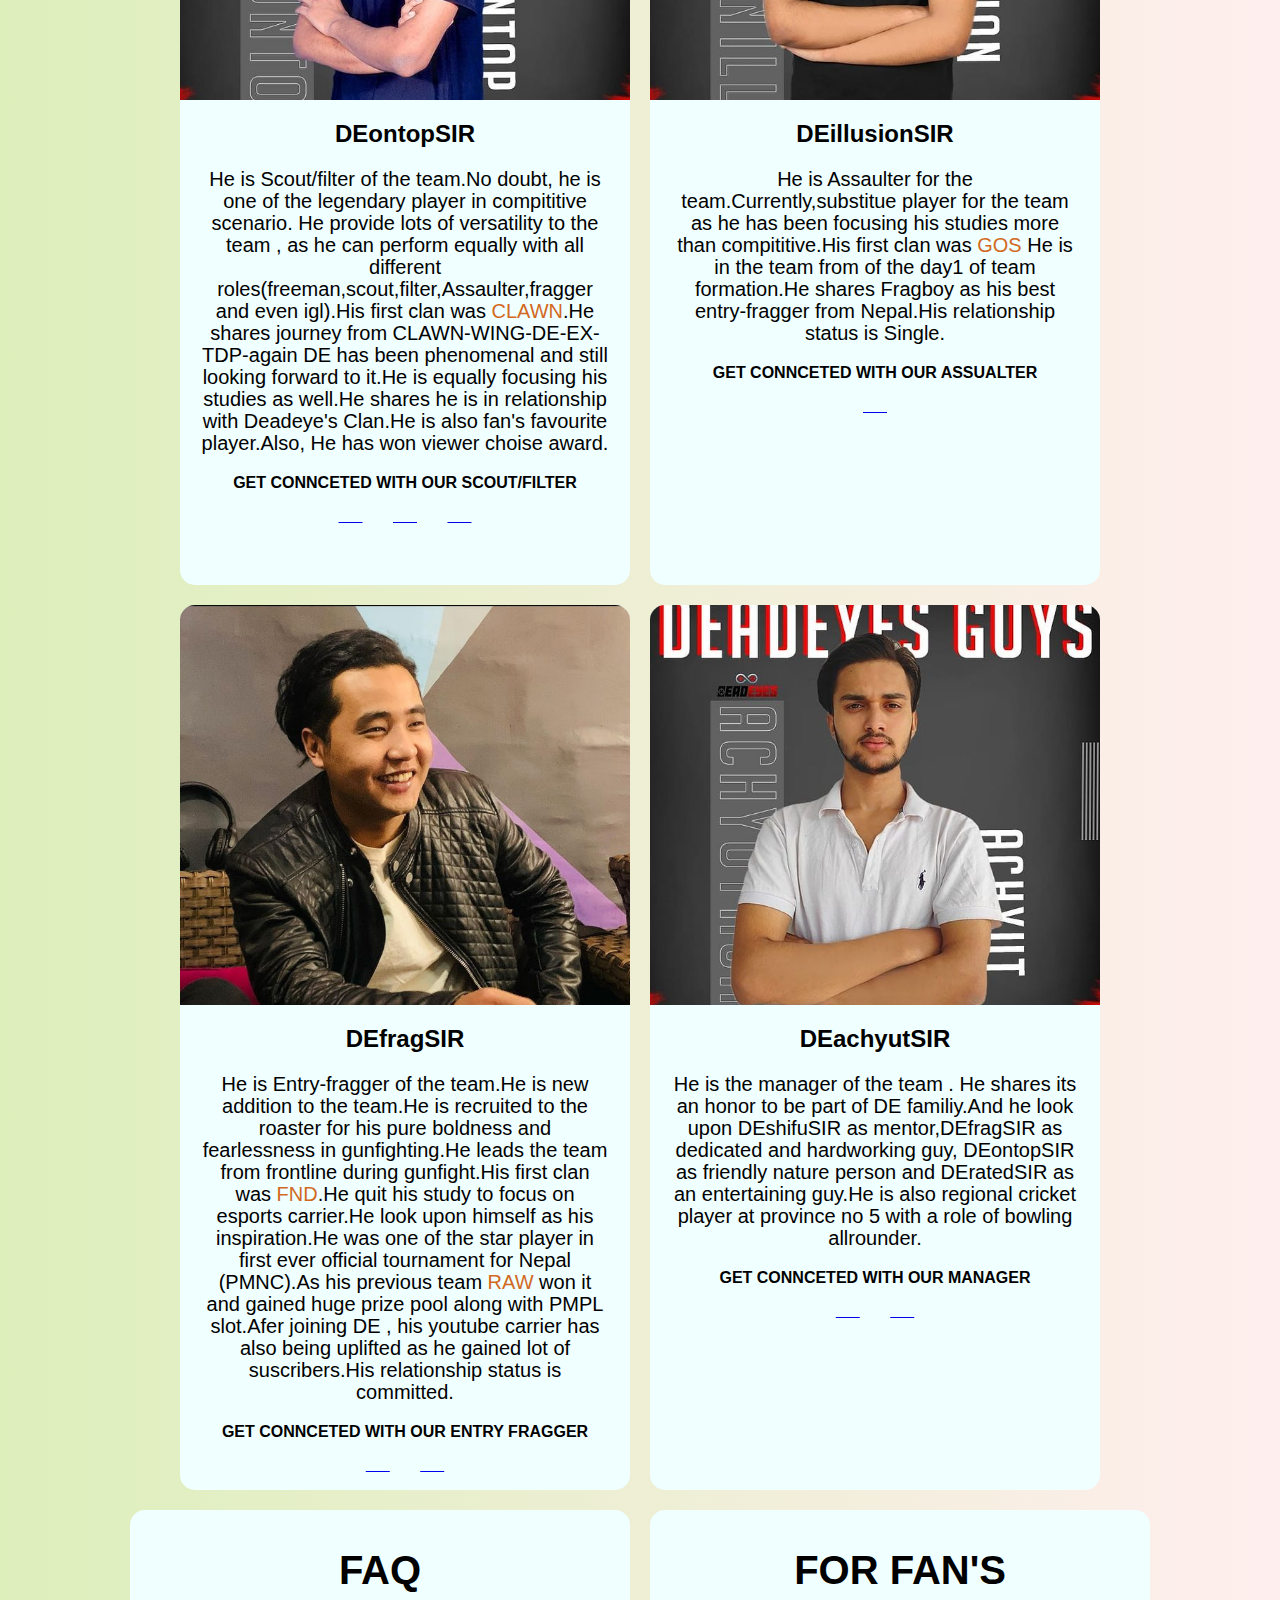
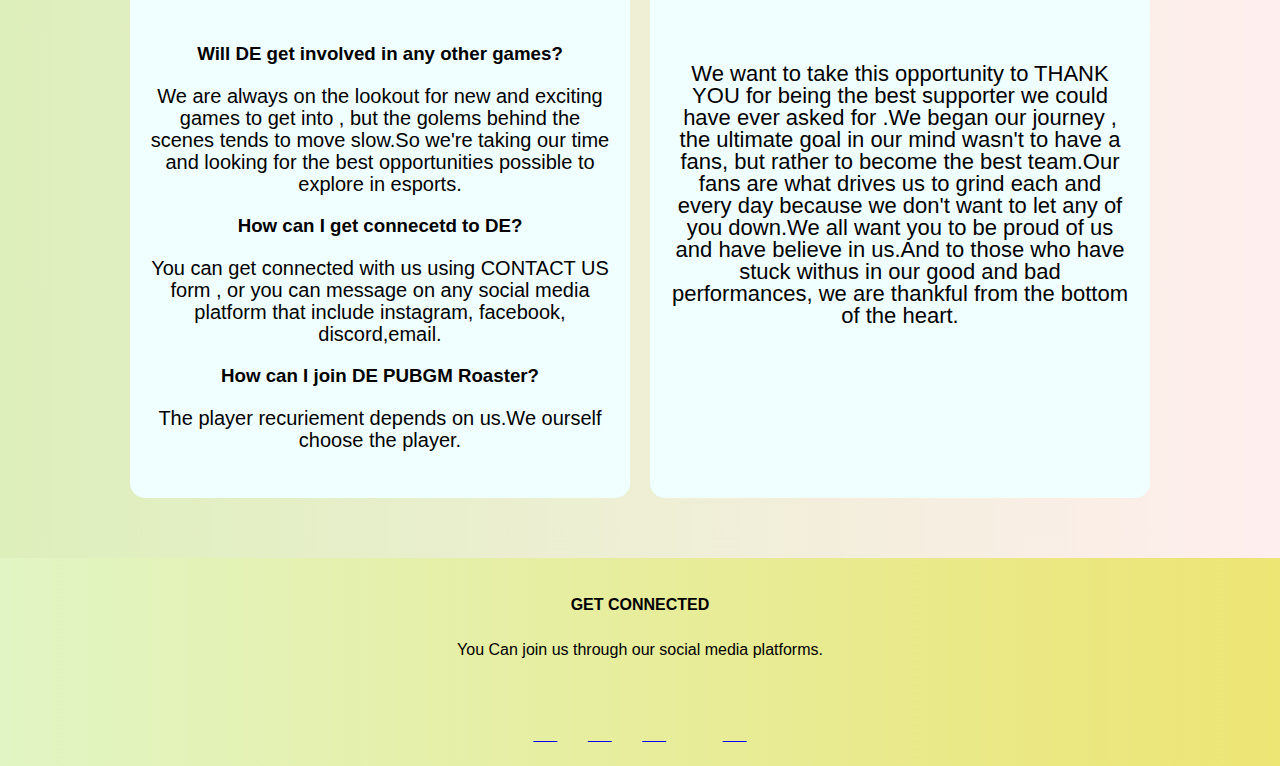
==== commit fc8bdc6b: "first commit" ====
--- a/about.html.html
+++ b/about.html.html
@@ -5,13 +5,13 @@
 <link rel="stylesheet" href="https://cdnjs.cloudflare.com/ajax/libs/font-awesome/4.7.0/css/font-awesome.min.css">
     <link rel="stylesheet" href="https://use.fontawesome.com/releases/v5.7.0/css/all.css" integrity="sha384-lZN37f5QGtY3VHgisS14W3ExzMWZxybE1SJSEsQp9S+oqd12jhcu+A56Ebc1zFSJ" crossorigin="anonymous"> 
     <link rel="stylesheet" href="style.css">
-    <link rel="icon" href="file:///C:/Users/Dell/Desktop/newdelogo.png" type="image/icon type">
+    <link rel="icon" href="deimages/img2.png" type="image/icon type">
 <title>DEADEYE GUYS OFFICIAL WEBSITE</title>
 </head>
 <body>
 <section class="team-header"> 
       <nav>   
-      <a href="bigproject.html" > <img src="file:///C:/Users/Dell/Desktop/newdelogo.png"></a>   
+      <a href="bigproject.html" > <img src="deimages/img2.png"></a>   
       <div class="nav-links">
       <ul>
       <li><a href="index.html">HOME</a></li>
@@ -30,10 +30,10 @@
 <div class="DEDE">
 <div class="delogo"> </div>
 <h2>DEADEYE GUYS </h2>
-<P> DE is the professional PUBG Mobile compititive team from Nepal owned by Albert Pangmi.DE is one of the most loved / fan's favourite team of Nepal.The team is formed with owner himself(Shifu), illusion , rated, monk and wadu.Team is named as <span style="color:blue;">DEADEYES</span> with team discussion but the main role to name DE was Shifu and Monk.This team thought to give tryout first PMCO   but didn't register the form because owner thought that PMCO is not for Nepal and left filling  forms from half.Here comes next PMCO , they hardly made into groupstage with 23<sup>rd</sup> rank among 24<sup>th</sup> .In final there was do or die match for DE and SOLTI squad to get  into PMPL. Early clash between DE and SOLTI was the nailbitting moment and accordingly DE won the fight and DE got chicken dinner in last game with 20 kills.This match was turning point for DE in esports carrier. DE got recognization from people and known as comeback kings.DE got into PMPL.But unfortunatly, stood in last position in PMPL. Because of roaster change as our player (Rated) lives in scotland and was unable to play . Still we didn't loosed hope and wished to play better in next PMPL. Accordingly, in next PMPL we won the official scrims and league stage although we choked in finals . DEADEYES is only team to play all PMPL in SouthAsia region.As our team stood in 1<sup>st</sup>position in south asia as no.1 team for consecutive 5 times and even 11<sup>th</sup> rank  in world ranking </P>
+<p> DE is the professional PUBG Mobile compititive team from Nepal owned by Albert Pangmi.DE is one of the most loved / fan's favourite team of Nepal.The team is formed with owner himself(Shifu), illusion , rated, monk and wadu.Team is named as <span style="color:blue;">DEADEYES</span> with team discussion but the main role to name DE was Shifu and Monk.This team thought to give tryout first PMCO   but didn't register the form because owner thought that PMCO is not for Nepal and left filling  forms from half.Here comes next PMCO , they hardly made into groupstage with 23<sup>rd</sup> rank among 24<sup>th</sup> .In final there was do or die match for DE and SOLTI squad to get  into PMPL. Early clash between DE and SOLTI was the nailbitting moment and accordingly DE won the fight and DE got chicken dinner in last game with 20 kills.This match was turning point for DE in esports carrier. DE got recognization from people and known as comeback kings.DE got into PMPL.But unfortunatly, stood in last position in PMPL. Because of roaster change as our player (Rated) lives in scotland and was unable to play . Still we didn't loosed hope and wished to play better in next PMPL. Accordingly, in next PMPL we won the official scrims and league stage although we choked in finals . DEADEYES is only team to play all PMPL in SouthAsia region.As our team stood in 1<sup>st</sup>position in south asia as no.1 team for consecutive 5 times and even 11<sup>th</sup> rank  in world ranking </p>
 
 <div class="icons">
-  <a href="https://www.facebook.com/Deadeyesofficials" target="_blank" rel="noopener noreferrer""> <i class="fab fa-facebook fa-2x"></i></a>
+  <a href="https://www.facebook.com/Deadeyesofficials" target="_blank" rel="noopener noreferrer"> <i class="fab fa-facebook fa-2x"></i></a>
  <a href="https://www.instagram.com/deadeyes_officials/" target="_blank" rel="noopener noreferrer"><i class="fab fa-instagram fa-2x"></i></a>
  <a href="https://www.youtube.com/channel/UC2g1awBuGlmoKk71y6vSvHw" target="_blank" rel="noopener noreferrer"><i class="fab fa-youtube fa-2x"></i></a>
  <a href="https://discord.com/channels/737579042030616607/737579042030616610" target="_blank" rel="noopener noreferrer"><i class="fab fa-discord fa-2x"></i></a>
@@ -42,16 +42,6 @@
 </div>
  </div>
 </section>
-
-
-
-
-
-
-
-
-
-
 <section class="container">
   
    <div class="card">
@@ -136,17 +126,6 @@
 <p style="font-size: 22px;">We want to take this opportunity to THANK YOU for being the best supporter we could have ever asked for .We began our journey , the ultimate goal in our mind  wasn't to have a fans, but rather to become the best team.Our fans are what drives us to grind each and every day because we don't want to let any of you down.We all want you to be proud of us and have believe in us.And to those who have stuck withus in our good and bad performances, we are thankful from the bottom of the heart. </p>
 </div>
 </section>
-
-
-
-
-
-
-
-
-
-
-
 <section class="footer">
    <h4>GET CONNECTED</h4>
    <p style="font-size:100%">You Can join us through our social media platforms.</p>
@@ -156,8 +135,6 @@
     <a href="https://www.youtube.com/channel/UC2g1awBuGlmoKk71y6vSvHw" target="_blank" rel="noopener noreferrer"><i class="fab fa-youtube fa-2x"></i></a>
     <a href="https://discord.com/channels/737579042030616607/737579042030616610" target="_blank" rel="noopener noreferrer"><i class="fab fa-discord fa-2x"></i></a>
     <a href="mailto:albert.pangmi1@gmail.com" target="_blank" rel="noopener noreferrer"><i class="fas fa-envelope fa-2x"></i></a>
-     
-    
      </div>
 </section>
 </body>
--- a/style.css
+++ b/style.css
@@ -10,7 +10,7 @@
 .header{
  min-height: 100vh;
    width:100%;
-   background-image: linear-gradient(rgba(4,9,30,0.7),rgba(4,9,30,0.7)),url(file:///C:/Users/Dell/Desktop/pic1.jpg);
+   background-image: linear-gradient(rgba(4,9,30,0.7),rgba(4,9,30,0.7)),url("deimages/img1.jpg");
   background-position: center;
   background-size: cover;
   position:relative;
@@ -134,16 +134,14 @@
 
 }
 .footer h4{
-  margin-bottom:  25px;
+  margin-bottom:25px;
   margin-top: 20px;
   font-weight:600;
 }
 .icons i{
-  
   color: #00cdac;
   margin: 13px;
   cursor:pointer;
- 
   width:35px;
   height:85px;
 }
@@ -156,7 +154,7 @@
 .team-header{
   height:60vh;
   width:100%;
-  background-image:  linear-gradient(rgba(4,9,30,0.7),rgba(4,9,30,0.7)),url(file:///C:/Users/Dell/Desktop/team.jpg);
+  background-image:  linear-gradient(rgba(4,9,30,0.7),rgba(4,9,30,0.7)),url(  "deimages/imgv.jpg");
   background-size:cover;
   background-position: center;
   text-align:center;
@@ -164,7 +162,7 @@
   font-size:40px;
 }
 .team-header h1{
-  padding-top:85px;
+  padding-top:75px;
 }
 .table{
   padding-bottom:30px;
@@ -193,7 +191,7 @@
   background-color:#e65245;
   color:#f0ffff;
   text-align:center;
-  font-weigth:bold;
+  font-weight:bold;
 }
 .roaster thead th,
 .roaster thead td{
@@ -235,7 +233,7 @@
   background-color:#e65245;
   color:#f0ffff;
   text-align:center;
-  font-weigth:bold;
+  font-weight:bold;
 }
 .player thead th,
 .player thead td{
@@ -277,7 +275,7 @@
   background-color:#e65245;
   color:#f0ffff;
   text-align:center;
-  font-weigth:bold;
+  font-weight:bold;
 }
 .manage thead th,
 .manage thead td{
@@ -320,7 +318,7 @@
   background-color:#e65245;
   color:#f0ffff;
   text-align:center;
-  font-weigth:bold;
+  font-weight:bold;
 }
 .creator thead th,
 .creator thead td{
@@ -338,7 +336,7 @@
 .ach-header{
   height:60vh;
   width:100%;
-  background-image:  linear-gradient(rgba(4,9,30,0.7),rgba(4,9,30,0.7)),url(file:///C:/Users/Dell/Desktop/pic3.jpg);
+  background-image:  linear-gradient(rgba(4,9,30,0.7),rgba(4,9,30,0.7)),url(  "deimages/imgw.jpg" );
   background-size:cover;
   background-position: center;
   text-align:center;
@@ -431,7 +429,7 @@
    background-color:#e65245;
    color:#f0ffff;
    text-align:center;
-   font-weigth:bold;
+   font-weight:bold;
  }
  .hmid thead th,
  .hmid thead td{
@@ -618,7 +616,7 @@
   border-radius: 15px;
 }
 .shifu-image{
-background-image: url(file:///C:/Users/Dell/Desktop/shifu.jpg.jpg);
+background-image: url("deimages/img68.jpg");
  height:400px;
  width:450px;
  margin-bottom:20px;
@@ -627,7 +625,7 @@
 
 }
 .rated-image{
-  background-image: url(file:///C:/Users/Dell/Desktop/rated.jpg.jpg);
+  background-image: url("deimages/img69.jpg");
   border-radius: 15px 15px 0 0;
   background-size: cover;
    height:400px;
@@ -636,7 +634,7 @@
   
   }
   .ontop-image{
-    background-image: url(file:///C:/Users/Dell/Desktop/ontop.jpg.jpg);
+    background-image: url("deimages/img70.jpg");
     border-radius: 15px 15px 0 0;
     background-size: cover;
      height:400px;
@@ -645,7 +643,7 @@
     
     }
     .illusion-image{
-      background-image: url(file:///C:/Users/Dell/Desktop/illu.jpg);
+      background-image: url("deimages/img71.jpg");
       border-radius: 15px 15px 0 0;
       background-size: cover;
        height:400px;
@@ -653,7 +651,7 @@
        margin-bottom:20px;
       }
       .frag-image{
-        background-image: url(file:///C:/Users/Dell/Desktop/fragggg.jpg);
+        background-image: url("deimages/img72.jpg");
         border-radius: 15px 15px 0 0;
         background-size: cover;
          height:400px;
@@ -662,7 +660,7 @@
         
         }
         .achyut-image{
-          background-image: url(file:///C:/Users/Dell/Desktop/achyut.jpg.jpg);
+          background-image: url("deimages/img73.jpg");
           border-radius: 15px 15px 0 0;
           background-size: cover;
            height:400px;
@@ -712,7 +710,7 @@
   transition: .5s;
 }
 .delogo{
-  background-image: url(file:///C:/Users/Dell/Desktop/ggg.jpg.jpg);
+  background-image: url("deimages/img21.jpg");
    height:500px;
    width:520px;
    margin-bottom:20px;
@@ -776,12 +774,4 @@
   transform: scale(1.03);
   transition: .5s;
 }
-
-
-
-  
-
-
-
-
 </style>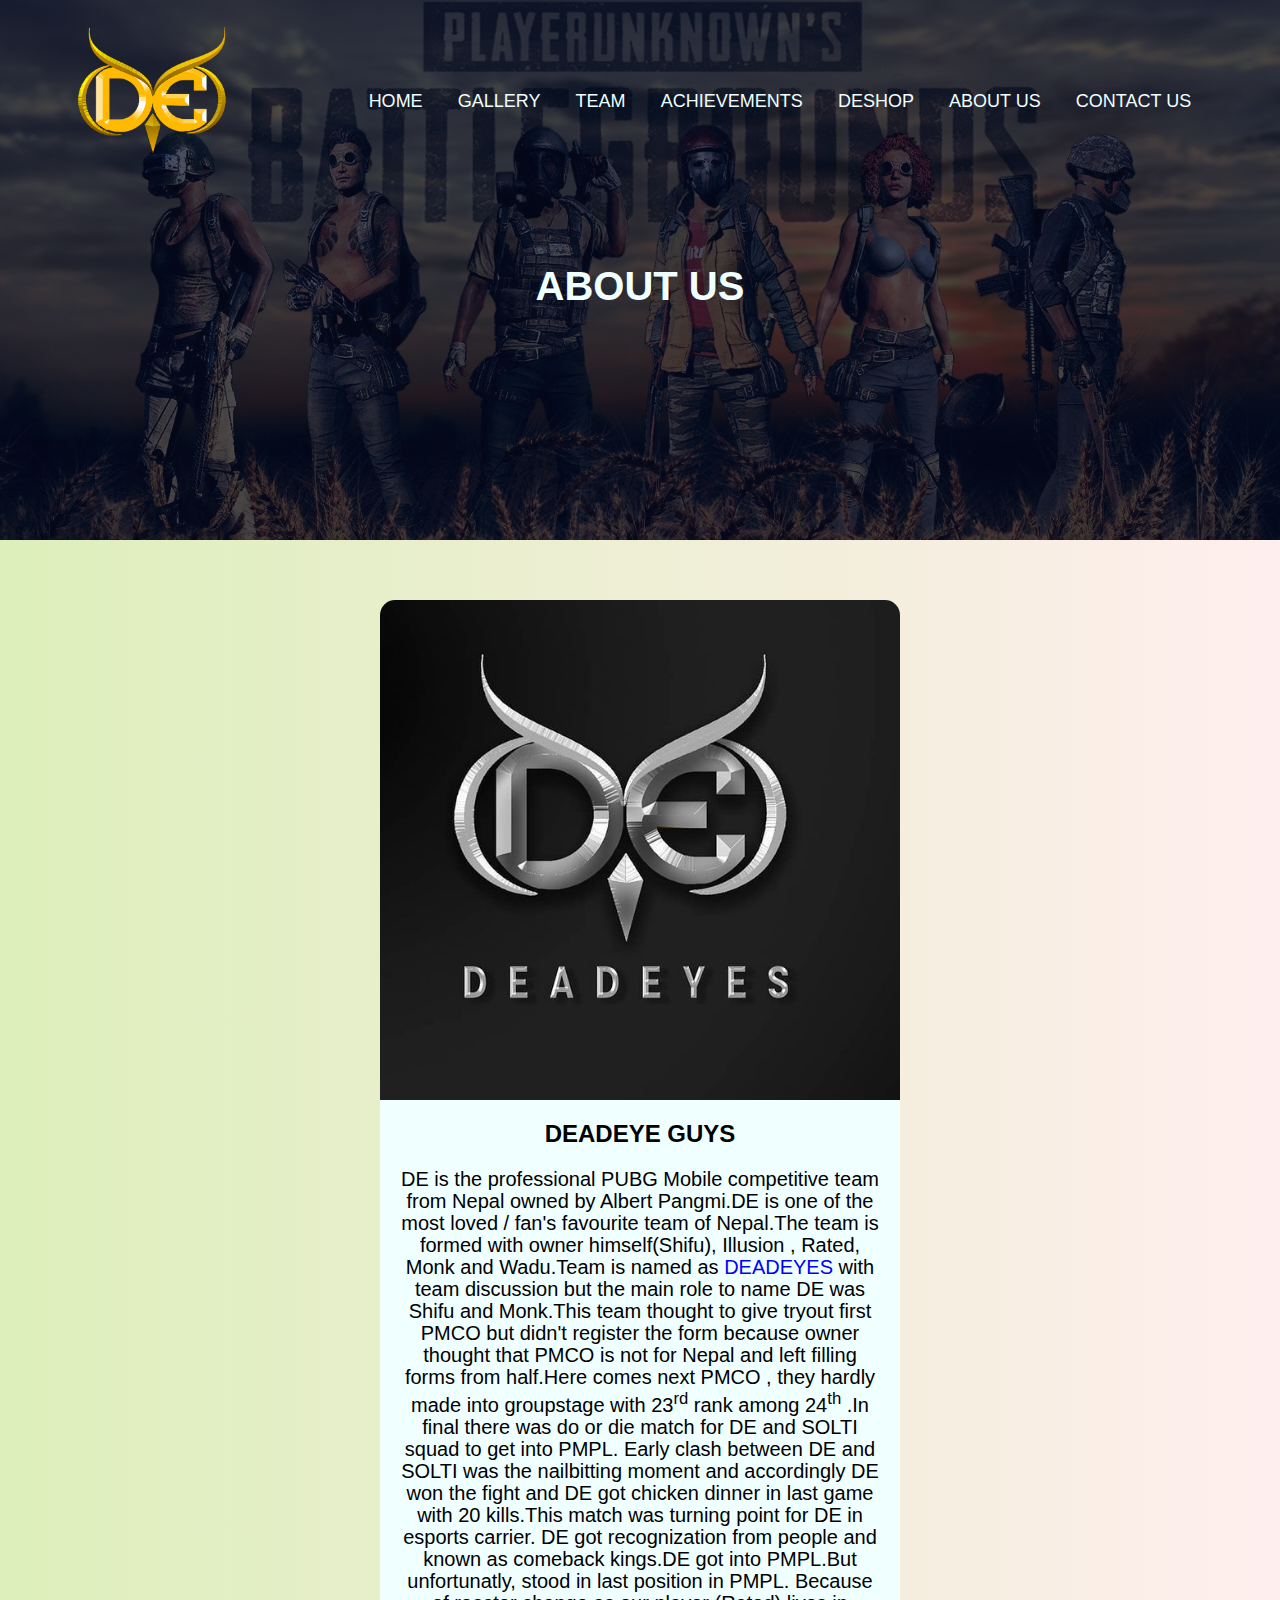
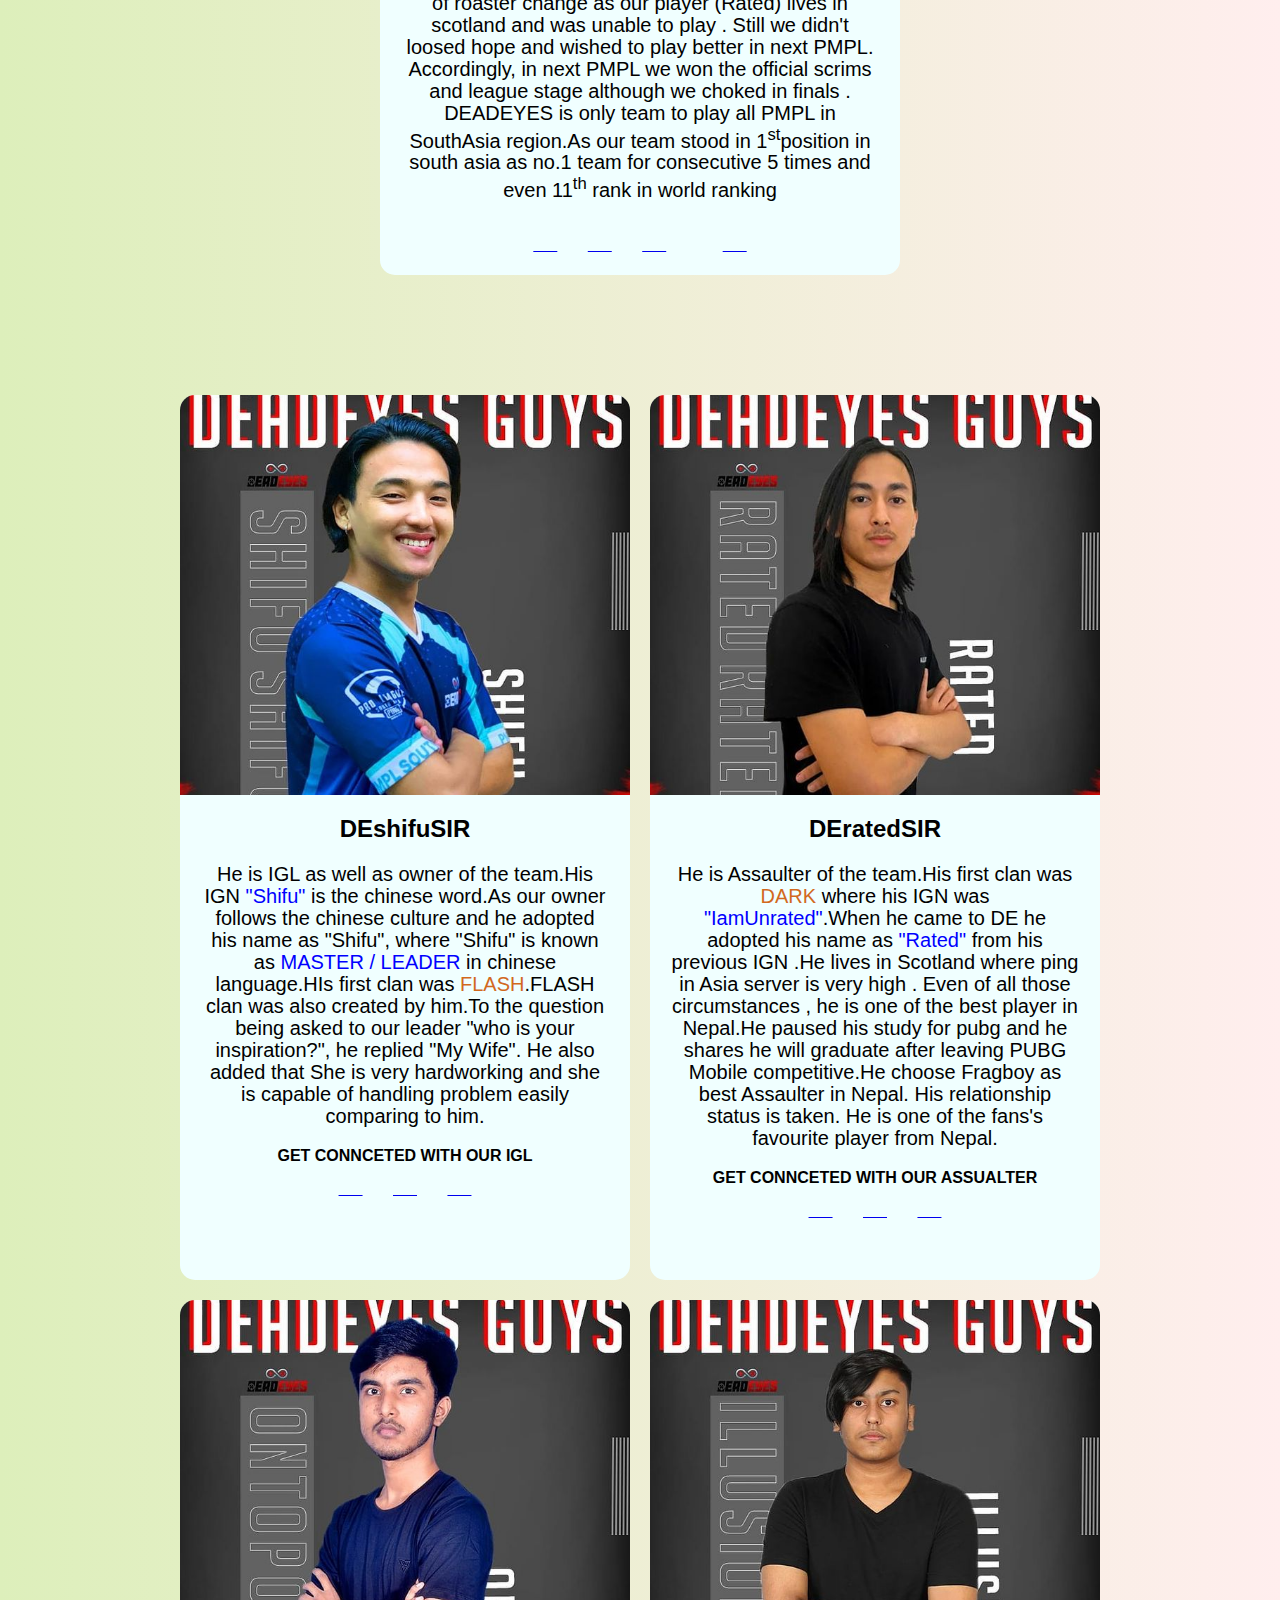
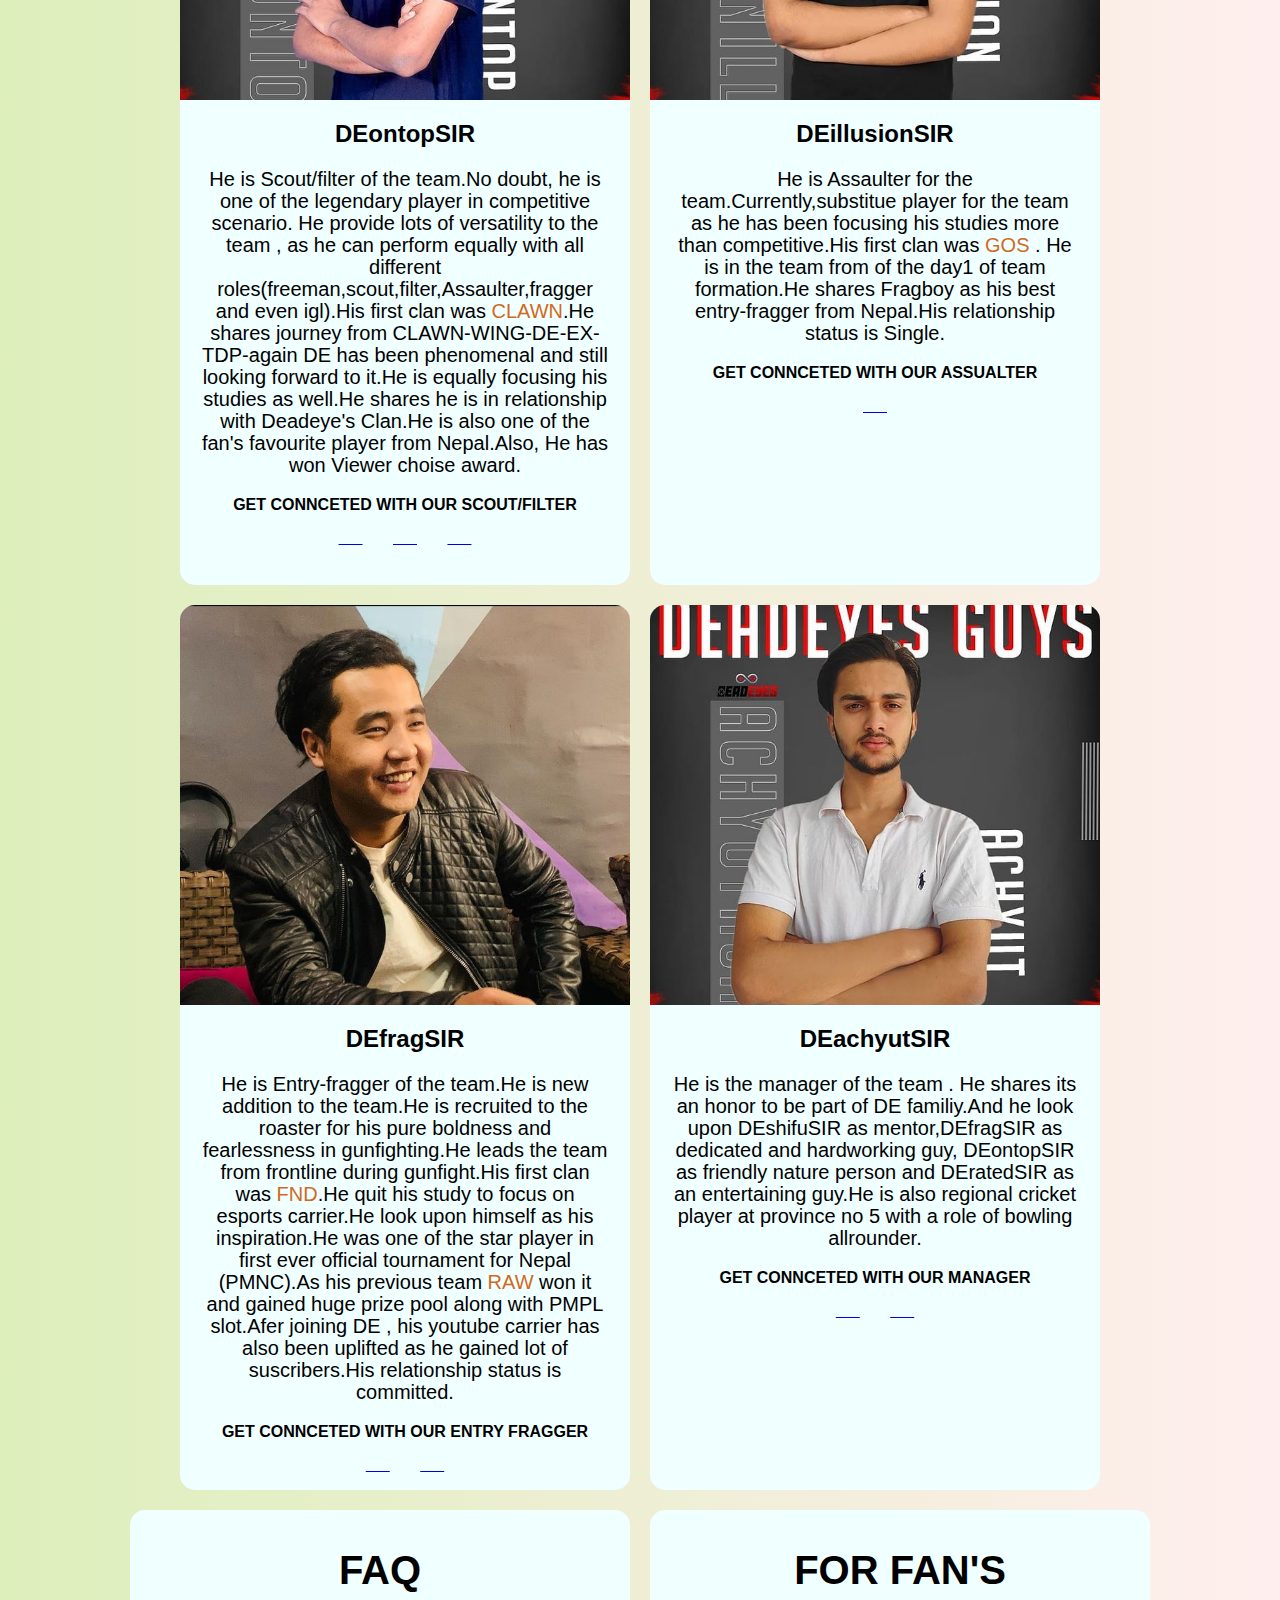
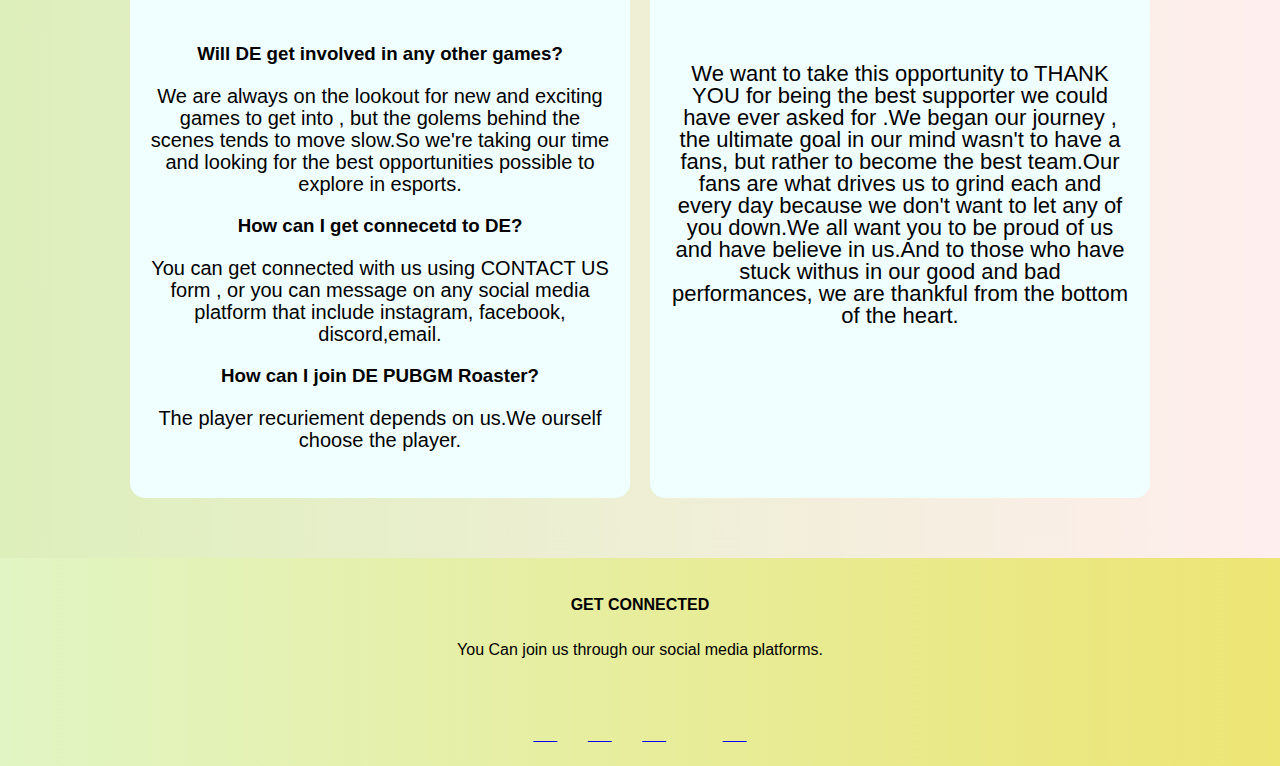
==== commit 97e92131: "modified the title" ====
--- a/about.html.html
+++ b/about.html.html
@@ -6,7 +6,7 @@
     <link rel="stylesheet" href="https://use.fontawesome.com/releases/v5.7.0/css/all.css" integrity="sha384-lZN37f5QGtY3VHgisS14W3ExzMWZxybE1SJSEsQp9S+oqd12jhcu+A56Ebc1zFSJ" crossorigin="anonymous"> 
     <link rel="stylesheet" href="style.css">
     <link rel="icon" href="deimages/img2.png" type="image/icon type">
-<title>DEADEYE GUYS OFFICIAL WEBSITE</title>
+<title>DEADEYES GUYS OFFICIAL WEBSITE</title>
 </head>
 <body>
 <section class="team-header"> 
@@ -30,7 +30,7 @@
 <div class="DEDE">
 <div class="delogo"> </div>
 <h2>DEADEYE GUYS </h2>
-<p> DE is the professional PUBG Mobile compititive team from Nepal owned by Albert Pangmi.DE is one of the most loved / fan's favourite team of Nepal.The team is formed with owner himself(Shifu), illusion , rated, monk and wadu.Team is named as <span style="color:blue;">DEADEYES</span> with team discussion but the main role to name DE was Shifu and Monk.This team thought to give tryout first PMCO   but didn't register the form because owner thought that PMCO is not for Nepal and left filling  forms from half.Here comes next PMCO , they hardly made into groupstage with 23<sup>rd</sup> rank among 24<sup>th</sup> .In final there was do or die match for DE and SOLTI squad to get  into PMPL. Early clash between DE and SOLTI was the nailbitting moment and accordingly DE won the fight and DE got chicken dinner in last game with 20 kills.This match was turning point for DE in esports carrier. DE got recognization from people and known as comeback kings.DE got into PMPL.But unfortunatly, stood in last position in PMPL. Because of roaster change as our player (Rated) lives in scotland and was unable to play . Still we didn't loosed hope and wished to play better in next PMPL. Accordingly, in next PMPL we won the official scrims and league stage although we choked in finals . DEADEYES is only team to play all PMPL in SouthAsia region.As our team stood in 1<sup>st</sup>position in south asia as no.1 team for consecutive 5 times and even 11<sup>th</sup> rank  in world ranking </p>
+<p> DE is the professional PUBG Mobile competitive team from Nepal owned by Albert Pangmi.DE is one of the most loved / fan's favourite team of Nepal.The team is formed with owner himself(Shifu), Illusion , Rated, Monk and Wadu.Team is named as <span style="color:blue;">DEADEYES</span> with team discussion but the main role to name DE was Shifu and Monk.This team thought to give tryout first PMCO   but didn't register the form because owner thought that PMCO is not for Nepal and left filling  forms from half.Here comes next PMCO , they hardly made into groupstage with 23<sup>rd</sup> rank among 24<sup>th</sup> .In final there was do or die match for DE and SOLTI squad to get  into PMPL. Early clash between DE and SOLTI was the nailbitting moment and accordingly DE won the fight and DE got chicken dinner in last game with 20 kills.This match was turning point for DE in esports carrier. DE got recognization from people and known as comeback kings.DE got into PMPL.But unfortunatly, stood in last position in PMPL. Because of roaster change as our player (Rated) lives in scotland and was unable to play . Still we didn't loosed hope and wished to play better in next PMPL. Accordingly, in next PMPL we won the official scrims and league stage although we choked in finals . DEADEYES is only team to play all PMPL in SouthAsia region.As our team stood in 1<sup>st</sup>position in south asia as no.1 team for consecutive 5 times and even 11<sup>th</sup> rank  in world ranking </p>
 
 <div class="icons">
   <a href="https://www.facebook.com/Deadeyesofficials" target="_blank" rel="noopener noreferrer"> <i class="fab fa-facebook fa-2x"></i></a>
@@ -61,8 +61,8 @@
      <div class="card">
         <div class="rated-image"> </div>
           <h2> DEratedSIR</h2>
-          <p style="font-size: 20px;">He is  Assaulter of the team.His first clan was <span style="color:chocolate"> DARK</span> where his IGN was  <span style="color:blue">"IamUnrated"</span>.When he came to  DE he adopted his name as <span style="color:blue">"Rated" </span>  from his previous IGN name.He lives in Scotland where is ping in asia server is very high .
-             Even of all those  circumstances , he is one of the best player in Nepal.He paused his study for pubg and he shares he will graduiate after leaving PUBG Mobile compititive.He choose Fragboy as best Assaulter in Nepal. His relationship status is taken. He is the fans's favourite player.  </p>
+          <p style="font-size: 20px;">He is  Assaulter of the team.His first clan was <span style="color:chocolate"> DARK</span> where his IGN was  <span style="color:blue">"IamUnrated"</span>.When he came to  DE he adopted his name as <span style="color:blue">"Rated" </span>  from his previous IGN .He lives in Scotland where ping in Asia server is very high .
+             Even of all those  circumstances , he is one of the best player in Nepal.He paused his study for pubg and he shares he will graduate after leaving PUBG Mobile competitive.He choose Fragboy as best Assaulter in Nepal. His relationship status is taken. He is one of the fans's favourite player from Nepal.  </p>
 <div class="icons">
   <h4>GET CONNCETED WITH OUR ASSUALTER</h4>
      <a href="https://www.instagram.com/ramesh.tashi/" target="_blank" rel="noopener noreferrer"><i class="fab fa-instagram fa-2x"></i></a>
@@ -74,7 +74,7 @@
         <div class="card">
             <div class="ontop-image"></div>
               <h2>DEontopSIR</h2>
-              <p style="font-size: 20px;">He is Scout/filter of  the team.No doubt, he is one of the legendary player in compititive scenario. He provide lots of versatility to the team , as he can perform equally with all different roles(freeman,scout,filter,Assaulter,fragger and even igl).His first clan was <span style="color:chocolate">CLAWN</span>.He shares journey from CLAWN-WING-DE-EX-TDP-again DE has been phenomenal and still looking forward to it.He is equally focusing his studies as well.He shares he is in relationship with Deadeye's Clan.He is also fan's favourite player.Also, He has won viewer choise award.        </p>   
+              <p style="font-size: 20px;">He is Scout/filter of  the team.No doubt, he is one of the legendary player in competitive scenario. He provide lots of versatility to the team , as he can perform equally with all different roles(freeman,scout,filter,Assaulter,fragger and even igl).His first clan was <span style="color:chocolate">CLAWN</span>.He shares journey from CLAWN-WING-DE-EX-TDP-again DE has been phenomenal and still looking forward to it.He is equally focusing his studies as well.He shares he is in relationship with Deadeye's Clan.He is also one of the  fan's favourite player from Nepal.Also, He has won Viewer choise award.        </p>   
 <div class="icons">
   <h4>GET CONNCETED WITH OUR SCOUT/FILTER</h4>
      <a href="https://www.instagram.com/ig_ontop/" target="_blank" rel="noopener noreferrer"><i class="fab fa-instagram fa-2x"></i></a>
@@ -85,7 +85,7 @@
    <div class="card">
     <div class="illusion-image"></div>
       <h2>DEillusionSIR</h2>
-      <p style="font-size: 20Ppx;">He is Assaulter for the team.Currently,substitue player for the team as he has been focusing his studies more than compititive.His first clan was <span style="color:chocolate">GOS </span>He is in the team from of the day1 of team formation.He shares Fragboy as his best entry-fragger from Nepal.His relationship status is Single. </p>
+      <p style="font-size: 20Ppx;">He is Assaulter for the team.Currently,substitue player for the team as he has been focusing his studies more than competitive.His first clan was <span style="color:chocolate">GOS </span>. He is in the team from of the day1 of team formation.He shares Fragboy as his best entry-fragger from Nepal.His relationship status is Single. </p>
 <div class="icons">
   <h4>GET CONNCETED WITH OUR ASSUALTER</h4>
      <a href="https://www.instagram.com/deillusionsir/" target="_blank" rel="noopener noreferrer"><i class="fab fa-instagram fa-2x"></i></a>
@@ -94,7 +94,7 @@
 <div class="card">
   <div class="frag-image"></div>
     <h2>DEfragSIR</h2>
-    <p style="font-size: 20px;"> He is Entry-fragger of the team.He is new addition to the team.He is recruited to the roaster for his pure boldness and fearlessness in gunfighting.He leads the team from frontline during gunfight.His first clan was <span style="color:chocolate;"> FND</span>.He quit his study to focus on esports carrier.He look upon himself as his inspiration.He was one of the star player in first ever official  tournament for Nepal (PMNC).As his previous team <span style="color:chocolate">RAW</span> won it and gained huge prize pool along with PMPL slot.Afer joining DE , his youtube carrier has also being uplifted as he gained lot of suscribers.His relationship status is committed. </p>  
+    <p style="font-size: 20px;"> He is Entry-fragger of the team.He is new addition to the team.He is recruited to the roaster for his pure boldness and fearlessness in gunfighting.He leads the team from frontline during gunfight.His first clan was <span style="color:chocolate;"> FND</span>.He quit his study to focus on esports carrier.He look upon himself as his inspiration.He was one of the star player in first ever official  tournament for Nepal (PMNC).As his previous team <span style="color:chocolate">RAW</span> won it and gained huge prize pool along with PMPL slot.Afer joining DE , his youtube carrier has also been uplifted as he gained lot of suscribers.His relationship status is committed. </p>  
 <div class="icons">
   <h4>GET CONNCETED WITH OUR ENTRY FRAGGER</h4>
      <a href="https://www.instagram.com/de.fragsir_/" target="_blank" rel="noopener noreferrer"><i class="fab fa-instagram fa-2x"></i></a>
